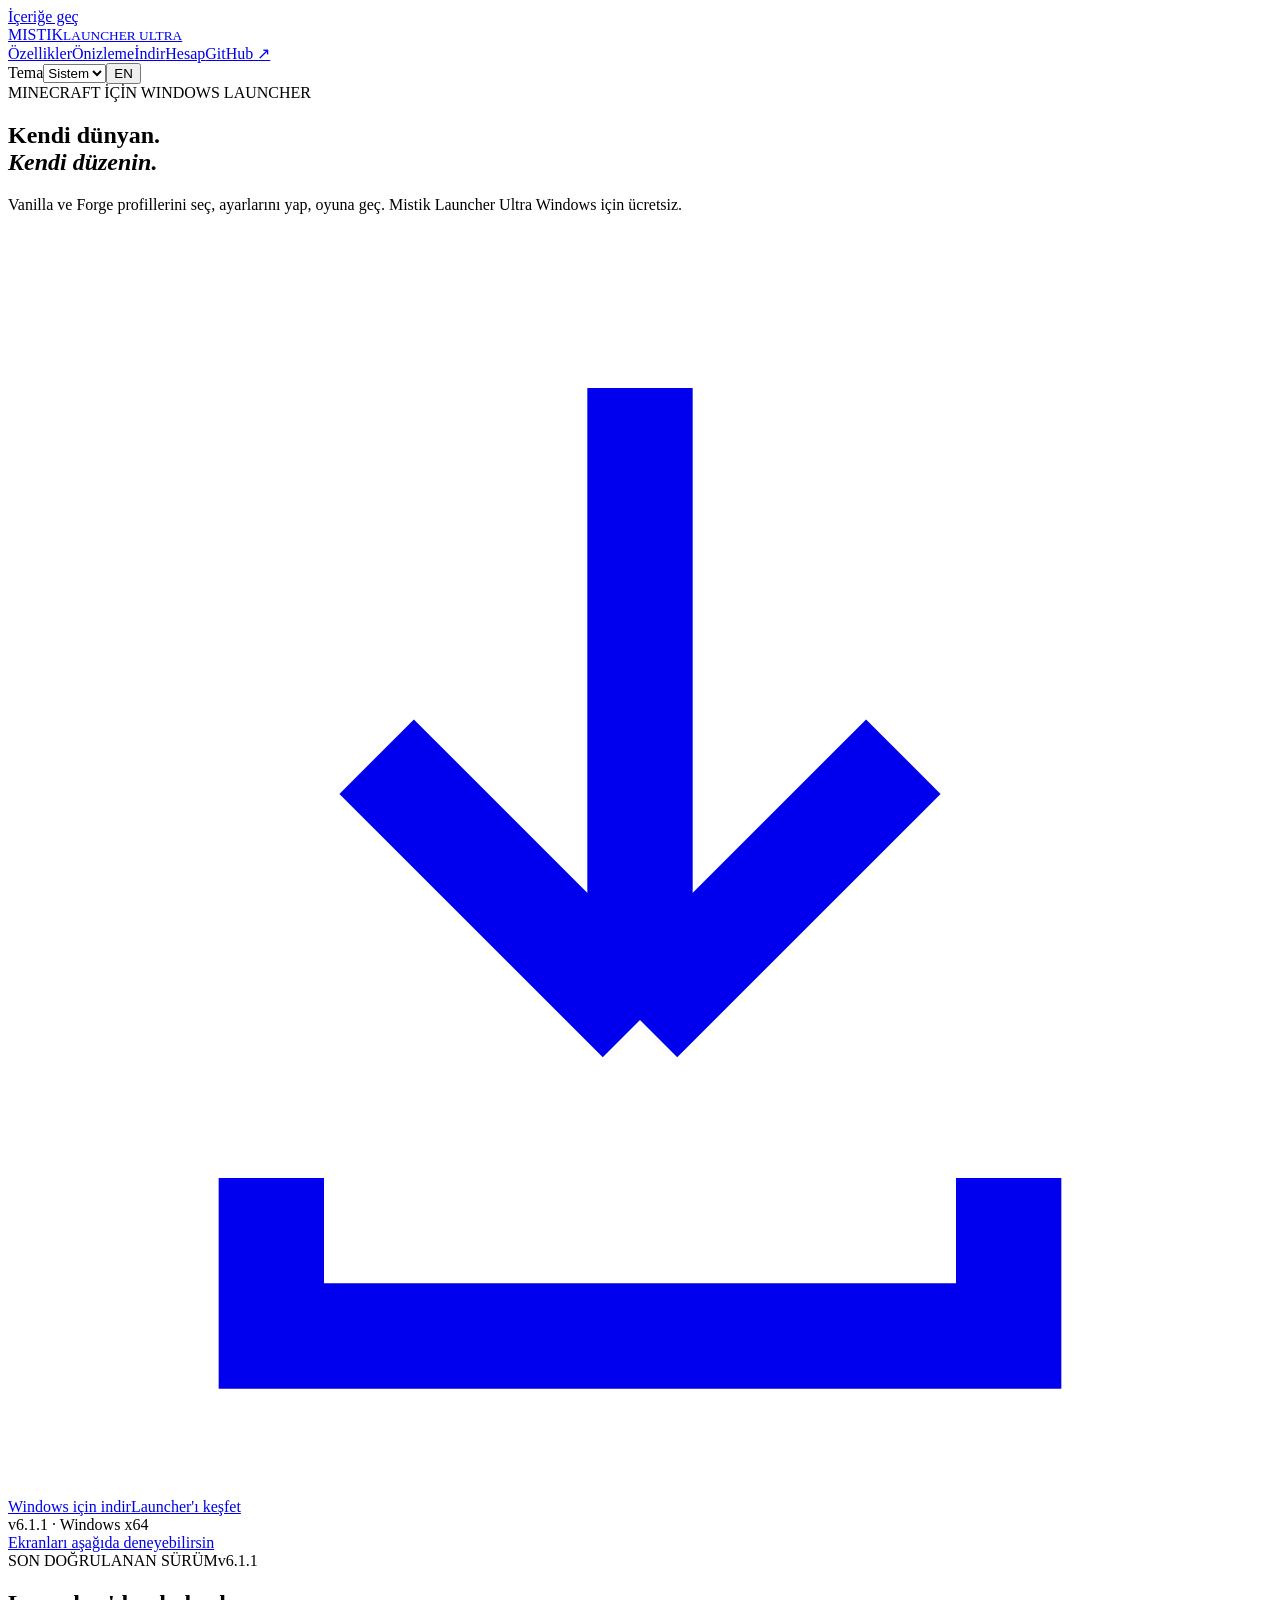
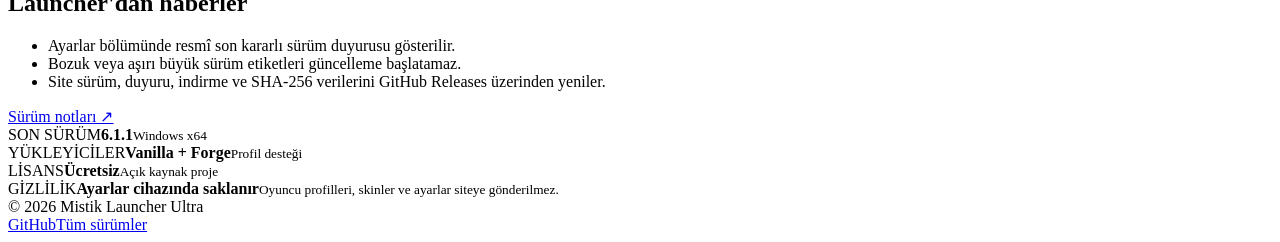
==== site/index.html @ 61eefa99 "feat: add web and launcher account access" ====
<!doctype html>
<html lang="tr">
<head>
  <meta charset="utf-8">
  <meta name="viewport" content="width=device-width, initial-scale=1">
  <meta name="theme-color" content="#0d1727">
  <link rel="icon" type="image/png" href="/mistik_icon.png">
  <meta name="description" content="Mistik Launcher Ultra ile Minecraft profillerini, modlarını ve oyun ayarlarını yönet. Windows için ücretsiz indir.">
  <title>Mistik Launcher Ultra — Minecraft'ı kendi dünyanda başlat</title>
  <link rel="stylesheet" href="/assets/site.css">
</head>
<body data-page="home" data-title-tr="Mistik Launcher Ultra — Minecraft'ı kendi dünyanda başlat" data-title-en="Mistik Launcher Ultra — Start Minecraft your way" data-description-tr="Mistik Launcher Ultra ile Minecraft profillerini, modlarını ve oyun ayarlarını yönet. Windows için ücretsiz indir." data-description-en="Manage Minecraft profiles, mods, and game settings with Mistik Launcher Ultra. Free download for Windows.">
<a class="skip-link" href="#main-content" data-i18n="a11y.skip">İçeriğe geç</a>
<header class="shell top">
    <a class="brand" href="/" aria-label="Mistik Launcher Ultra ana sayfa"><img class="brand-logo" src="/mistik_icon.png" alt=""><span class="brand-name">MISTIK<small>LAUNCHER ULTRA</small></span></a>
    <nav class="nav" aria-label="Ana gezinme"><a href="/ozellikler/" data-i18n="nav.features">Özellikler</a><a href="/onizleme/" data-i18n="nav.demo">Önizleme</a><a href="/indir/" data-i18n="nav.download">İndir</a><a class="nav-account" href="/hesap/" data-i18n="nav.account">Hesap</a><a href="https://github.com/gamer3434/MistikLauncherUltra" target="_blank" rel="noopener noreferrer">GitHub ↗</a></nav>
    <div class="header-controls"><label class="sr-only" for="theme" data-i18n="theme.label">Tema</label><select class="theme-select" id="theme" aria-label="Tema"><option value="auto" data-i18n="theme.auto">Sistem</option><option value="light" data-i18n="theme.light">Açık</option><option value="dark" data-i18n="theme.dark">Koyu</option></select><button class="language" id="language" type="button" aria-label="Switch language to English">EN</button></div>
  </header>
  <main class="shell" id="main-content" tabindex="-1">
    <section class="hero">
      <div class="hero-copy-wrap">
        <div class="kicker" data-i18n="hero.kicker">MINECRAFT İÇİN WINDOWS LAUNCHER</div>
        <h1><span data-i18n="hero.line1">Kendi dünyan.</span><br><em data-i18n="hero.line2">Kendi düzenin.</em></h1>
        <p class="hero-copy" data-i18n="hero.copy">Vanilla ve Forge profillerini seç, ayarlarını yap, oyuna geç. Mistik Launcher Ultra Windows için ücretsiz.</p>
        <div class="hero-actions"><a class="button" data-release-asset="online" href="https://github.com/gamer3434/MistikLauncherUltra/releases/download/v6.1.1/MistikSetup-Online-6.1.1.exe"><svg viewBox="0 0 24 24" fill="none" stroke="currentColor" stroke-width="2" aria-hidden="true"><path d="M12 3v12m0 0 5-5m-5 5-5-5M5 18v3h14v-3"/></svg><span data-i18n="hero.download">Windows için indir</span></a><a class="button outline" href="/onizleme/" data-i18n="hero.demo">Launcher'ı keşfet</a></div>
        <div class="hero-note"><span data-i18n="hero.release" data-release-version-label>v6.1.1 · Windows x64</span></div>
        <a class="preview-hint" href="/onizleme/"><i aria-hidden="true"></i><span data-i18n="hero.previewhint">Ekranları aşağıda deneyebilirsin</span></a>
      </div>
      <aside class="release-card" aria-labelledby="release-card-title" aria-live="polite">
        <div class="release-card-head"><span class="section-kicker" data-release-kicker>SON DOĞRULANAN SÜRÜM</span><span class="release-card-version" data-release-version>v6.1.1</span></div>
        <h2 id="release-card-title" data-release-heading>Launcher'dan haberler</h2>
        <ul class="release-card-list" data-release-announcements>
          <li>Ayarlar bölümünde resmî son kararlı sürüm duyurusu gösterilir.</li>
          <li>Bozuk veya aşırı büyük sürüm etiketleri güncelleme başlatamaz.</li>
          <li>Site sürüm, duyuru, indirme ve SHA-256 verilerini GitHub Releases üzerinden yeniler.</li>
        </ul>
        <a class="release-card-link" data-release-link href="https://github.com/gamer3434/MistikLauncherUltra/releases/tag/v6.1.1" target="_blank" rel="noopener noreferrer">Sürüm notları ↗</a>
      </aside>
    </section>
<section class="facts" aria-label="Launcher bilgileri"><div class="fact"><span class="fact-label" data-i18n="fact.version">SON SÜRÜM</span><strong data-release-version-plain>6.1.1</strong><small>Windows x64</small></div><div class="fact"><span class="fact-label" data-i18n="fact.loader">YÜKLEYİCİLER</span><strong>Vanilla + Forge</strong><small data-i18n="fact.profiles">Profil desteği</small></div><div class="fact"><span class="fact-label" data-i18n="fact.price">LİSANS</span><strong data-i18n="fact.free">Ücretsiz</strong><small data-i18n="fact.opensource">Açık kaynak proje</small></div><div class="fact"><span class="fact-label" data-i18n="fact.privacy">GİZLİLİK</span><strong data-i18n="fact.local">Ayarlar cihazında saklanır</strong><small data-i18n="release.recovery">Oyuncu profilleri, skinler ve ayarlar siteye gönderilmez.</small></div></section>
  </main>
<footer class="footer"><div class="shell footer-inner"><span>© <span id="year">2026</span> Mistik Launcher Ultra</span><div class="footer-links"><a href="https://github.com/gamer3434/MistikLauncherUltra" target="_blank" rel="noopener noreferrer">GitHub</a><a href="https://github.com/gamer3434/MistikLauncherUltra/releases/latest" target="_blank" rel="noopener noreferrer" data-i18n="footer.releases">Tüm sürümler</a></div></div></footer>
  <script src="/assets/site.js" defer></script>
  <script src="/assets/release.js" defer></script>
</body>
</html>
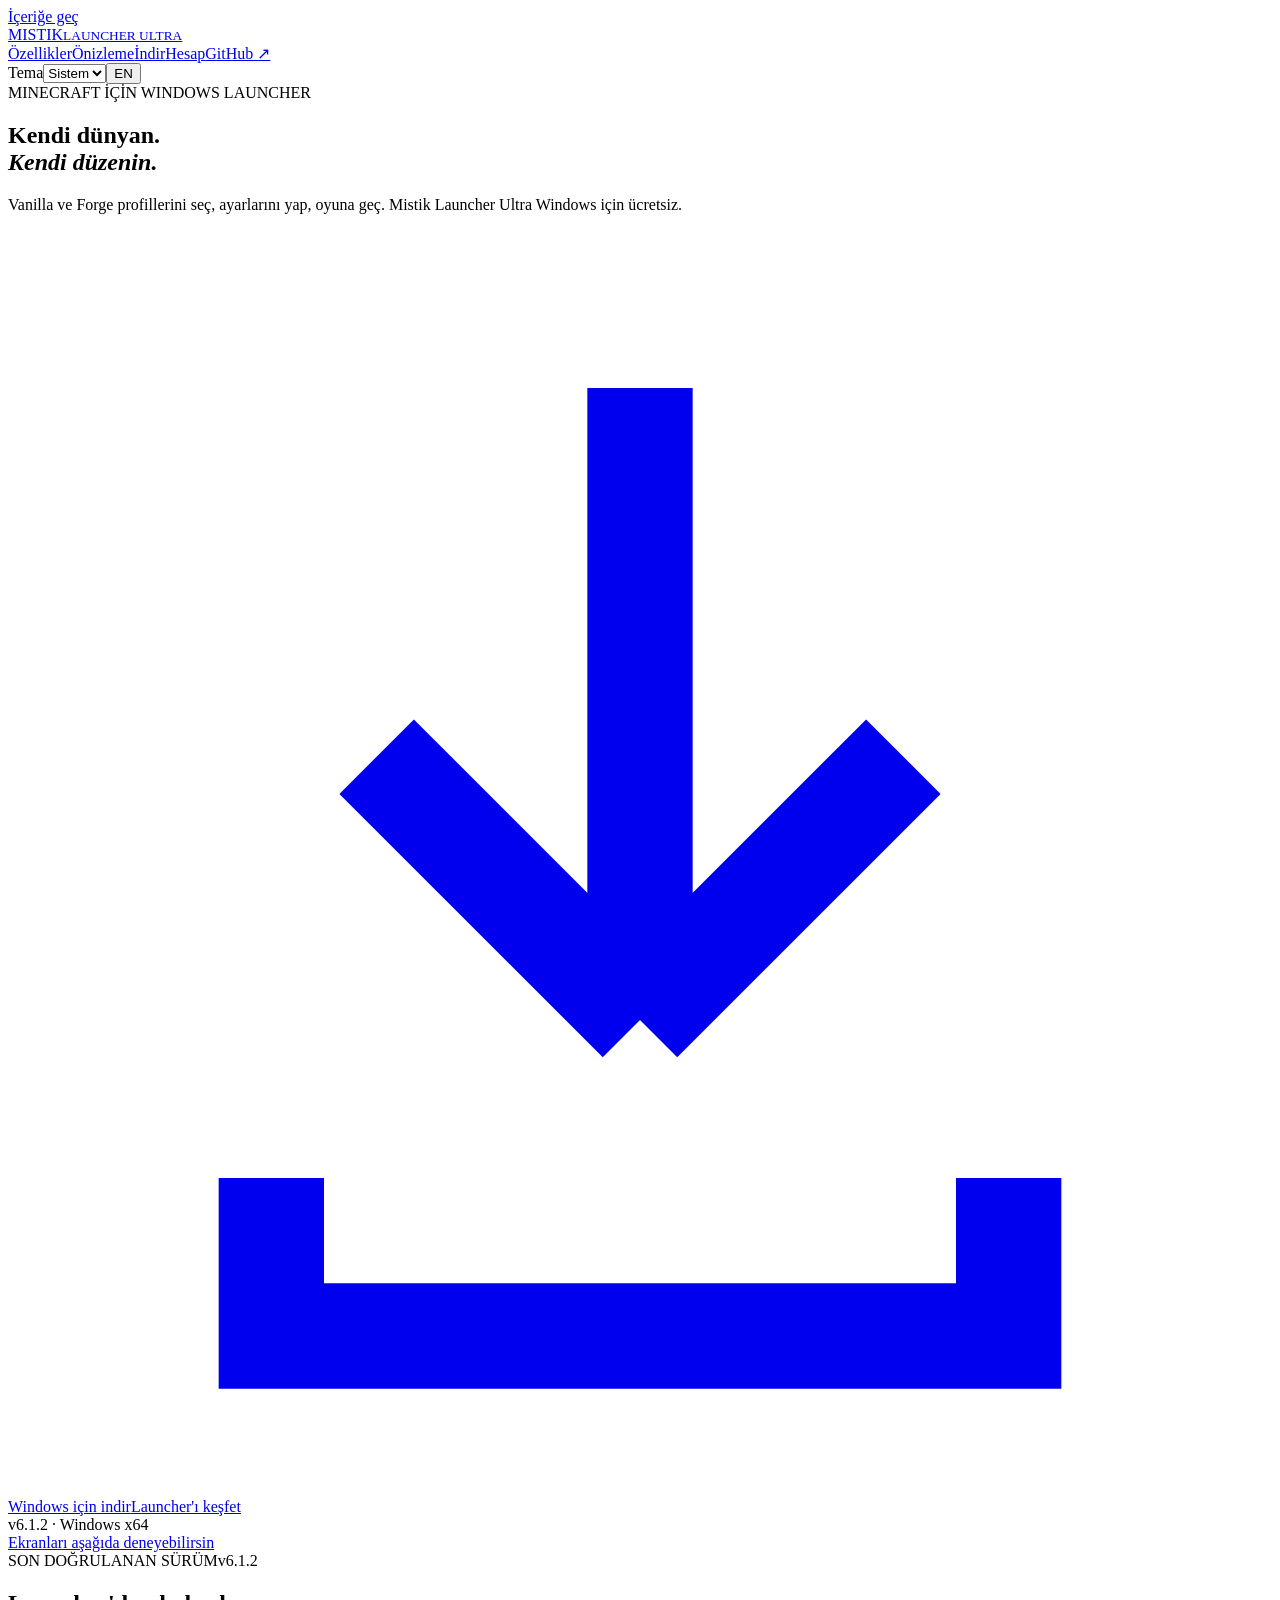
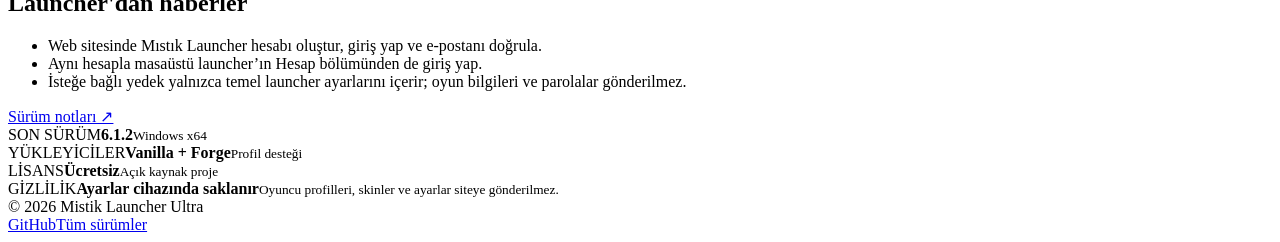
==== commit 8d80f914: "fix: sync startup safely and refresh release fallback" ====
--- a/site/index.html
+++ b/site/index.html
@@ -22,22 +22,22 @@
         <div class="kicker" data-i18n="hero.kicker">MINECRAFT İÇİN WINDOWS LAUNCHER</div>
         <h1><span data-i18n="hero.line1">Kendi dünyan.</span><br><em data-i18n="hero.line2">Kendi düzenin.</em></h1>
         <p class="hero-copy" data-i18n="hero.copy">Vanilla ve Forge profillerini seç, ayarlarını yap, oyuna geç. Mistik Launcher Ultra Windows için ücretsiz.</p>
-        <div class="hero-actions"><a class="button" data-release-asset="online" href="https://github.com/gamer3434/MistikLauncherUltra/releases/download/v6.1.1/MistikSetup-Online-6.1.1.exe"><svg viewBox="0 0 24 24" fill="none" stroke="currentColor" stroke-width="2" aria-hidden="true"><path d="M12 3v12m0 0 5-5m-5 5-5-5M5 18v3h14v-3"/></svg><span data-i18n="hero.download">Windows için indir</span></a><a class="button outline" href="/onizleme/" data-i18n="hero.demo">Launcher'ı keşfet</a></div>
-        <div class="hero-note"><span data-i18n="hero.release" data-release-version-label>v6.1.1 · Windows x64</span></div>
+        <div class="hero-actions"><a class="button" data-release-asset="online" href="https://github.com/gamer3434/MistikLauncherUltra/releases/download/v6.1.2/MistikSetup-Online-6.1.2.exe"><svg viewBox="0 0 24 24" fill="none" stroke="currentColor" stroke-width="2" aria-hidden="true"><path d="M12 3v12m0 0 5-5m-5 5-5-5M5 18v3h14v-3"/></svg><span data-i18n="hero.download">Windows için indir</span></a><a class="button outline" href="/onizleme/" data-i18n="hero.demo">Launcher'ı keşfet</a></div>
+        <div class="hero-note"><span data-i18n="hero.release" data-release-version-label>v6.1.2 · Windows x64</span></div>
         <a class="preview-hint" href="/onizleme/"><i aria-hidden="true"></i><span data-i18n="hero.previewhint">Ekranları aşağıda deneyebilirsin</span></a>
       </div>
       <aside class="release-card" aria-labelledby="release-card-title" aria-live="polite">
-        <div class="release-card-head"><span class="section-kicker" data-release-kicker>SON DOĞRULANAN SÜRÜM</span><span class="release-card-version" data-release-version>v6.1.1</span></div>
+        <div class="release-card-head"><span class="section-kicker" data-release-kicker>SON DOĞRULANAN SÜRÜM</span><span class="release-card-version" data-release-version>v6.1.2</span></div>
         <h2 id="release-card-title" data-release-heading>Launcher'dan haberler</h2>
         <ul class="release-card-list" data-release-announcements>
-          <li>Ayarlar bölümünde resmî son kararlı sürüm duyurusu gösterilir.</li>
-          <li>Bozuk veya aşırı büyük sürüm etiketleri güncelleme başlatamaz.</li>
-          <li>Site sürüm, duyuru, indirme ve SHA-256 verilerini GitHub Releases üzerinden yeniler.</li>
+          <li>Web sitesinde Mıstık Launcher hesabı oluştur, giriş yap ve e-postanı doğrula.</li>
+          <li>Aynı hesapla masaüstü launcher’ın Hesap bölümünden de giriş yap.</li>
+          <li>İsteğe bağlı yedek yalnızca temel launcher ayarlarını içerir; oyun bilgileri ve parolalar gönderilmez.</li>
         </ul>
-        <a class="release-card-link" data-release-link href="https://github.com/gamer3434/MistikLauncherUltra/releases/tag/v6.1.1" target="_blank" rel="noopener noreferrer">Sürüm notları ↗</a>
+        <a class="release-card-link" data-release-link href="https://github.com/gamer3434/MistikLauncherUltra/releases/tag/v6.1.2" target="_blank" rel="noopener noreferrer">Sürüm notları ↗</a>
       </aside>
     </section>
-<section class="facts" aria-label="Launcher bilgileri"><div class="fact"><span class="fact-label" data-i18n="fact.version">SON SÜRÜM</span><strong data-release-version-plain>6.1.1</strong><small>Windows x64</small></div><div class="fact"><span class="fact-label" data-i18n="fact.loader">YÜKLEYİCİLER</span><strong>Vanilla + Forge</strong><small data-i18n="fact.profiles">Profil desteği</small></div><div class="fact"><span class="fact-label" data-i18n="fact.price">LİSANS</span><strong data-i18n="fact.free">Ücretsiz</strong><small data-i18n="fact.opensource">Açık kaynak proje</small></div><div class="fact"><span class="fact-label" data-i18n="fact.privacy">GİZLİLİK</span><strong data-i18n="fact.local">Ayarlar cihazında saklanır</strong><small data-i18n="release.recovery">Oyuncu profilleri, skinler ve ayarlar siteye gönderilmez.</small></div></section>
+<section class="facts" aria-label="Launcher bilgileri"><div class="fact"><span class="fact-label" data-i18n="fact.version">SON SÜRÜM</span><strong data-release-version-plain>6.1.2</strong><small>Windows x64</small></div><div class="fact"><span class="fact-label" data-i18n="fact.loader">YÜKLEYİCİLER</span><strong>Vanilla + Forge</strong><small data-i18n="fact.profiles">Profil desteği</small></div><div class="fact"><span class="fact-label" data-i18n="fact.price">LİSANS</span><strong data-i18n="fact.free">Ücretsiz</strong><small data-i18n="fact.opensource">Açık kaynak proje</small></div><div class="fact"><span class="fact-label" data-i18n="fact.privacy">GİZLİLİK</span><strong data-i18n="fact.local">Ayarlar cihazında saklanır</strong><small data-i18n="release.recovery">Oyuncu profilleri, skinler ve ayarlar siteye gönderilmez.</small></div></section>
   </main>
 <footer class="footer"><div class="shell footer-inner"><span>© <span id="year">2026</span> Mistik Launcher Ultra</span><div class="footer-links"><a href="https://github.com/gamer3434/MistikLauncherUltra" target="_blank" rel="noopener noreferrer">GitHub</a><a href="https://github.com/gamer3434/MistikLauncherUltra/releases/latest" target="_blank" rel="noopener noreferrer" data-i18n="footer.releases">Tüm sürümler</a></div></div></footer>
   <script src="/assets/site.js" defer></script>
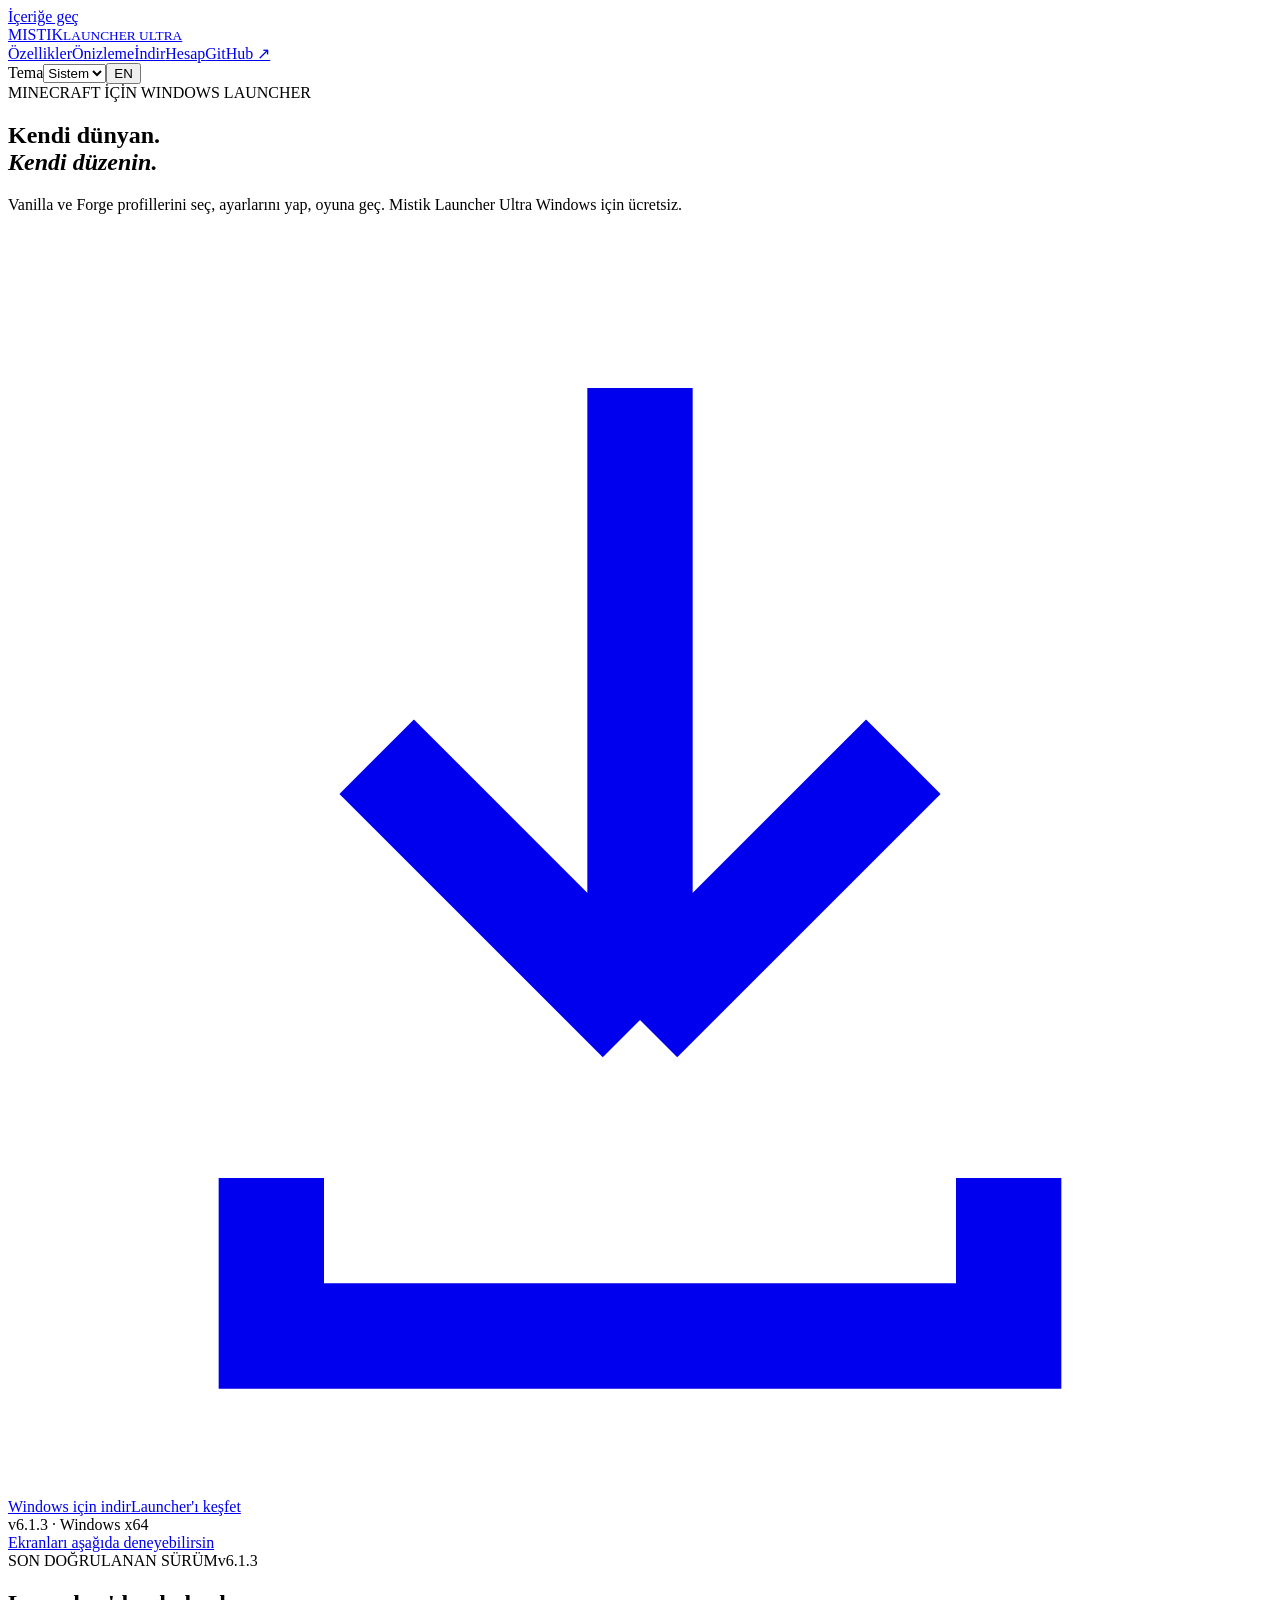
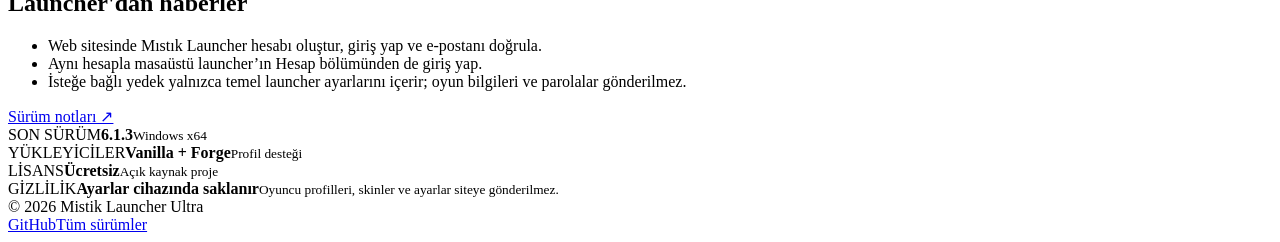
==== commit 9530269e: "docs: point website to verified-email release" ====
--- a/site/index.html
+++ b/site/index.html
@@ -22,22 +22,22 @@
         <div class="kicker" data-i18n="hero.kicker">MINECRAFT İÇİN WINDOWS LAUNCHER</div>
         <h1><span data-i18n="hero.line1">Kendi dünyan.</span><br><em data-i18n="hero.line2">Kendi düzenin.</em></h1>
         <p class="hero-copy" data-i18n="hero.copy">Vanilla ve Forge profillerini seç, ayarlarını yap, oyuna geç. Mistik Launcher Ultra Windows için ücretsiz.</p>
-        <div class="hero-actions"><a class="button" data-release-asset="online" href="https://github.com/gamer3434/MistikLauncherUltra/releases/download/v6.1.2/MistikSetup-Online-6.1.2.exe"><svg viewBox="0 0 24 24" fill="none" stroke="currentColor" stroke-width="2" aria-hidden="true"><path d="M12 3v12m0 0 5-5m-5 5-5-5M5 18v3h14v-3"/></svg><span data-i18n="hero.download">Windows için indir</span></a><a class="button outline" href="/onizleme/" data-i18n="hero.demo">Launcher'ı keşfet</a></div>
-        <div class="hero-note"><span data-i18n="hero.release" data-release-version-label>v6.1.2 · Windows x64</span></div>
+        <div class="hero-actions"><a class="button" data-release-asset="online" href="https://github.com/gamer3434/MistikLauncherUltra/releases/download/v6.1.3/MistikSetup-Online-6.1.3.exe"><svg viewBox="0 0 24 24" fill="none" stroke="currentColor" stroke-width="2" aria-hidden="true"><path d="M12 3v12m0 0 5-5m-5 5-5-5M5 18v3h14v-3"/></svg><span data-i18n="hero.download">Windows için indir</span></a><a class="button outline" href="/onizleme/" data-i18n="hero.demo">Launcher'ı keşfet</a></div>
+        <div class="hero-note"><span data-i18n="hero.release" data-release-version-label>v6.1.3 · Windows x64</span></div>
         <a class="preview-hint" href="/onizleme/"><i aria-hidden="true"></i><span data-i18n="hero.previewhint">Ekranları aşağıda deneyebilirsin</span></a>
       </div>
       <aside class="release-card" aria-labelledby="release-card-title" aria-live="polite">
-        <div class="release-card-head"><span class="section-kicker" data-release-kicker>SON DOĞRULANAN SÜRÜM</span><span class="release-card-version" data-release-version>v6.1.2</span></div>
+        <div class="release-card-head"><span class="section-kicker" data-release-kicker>SON DOĞRULANAN SÜRÜM</span><span class="release-card-version" data-release-version>v6.1.3</span></div>
         <h2 id="release-card-title" data-release-heading>Launcher'dan haberler</h2>
         <ul class="release-card-list" data-release-announcements>
           <li>Web sitesinde Mıstık Launcher hesabı oluştur, giriş yap ve e-postanı doğrula.</li>
           <li>Aynı hesapla masaüstü launcher’ın Hesap bölümünden de giriş yap.</li>
           <li>İsteğe bağlı yedek yalnızca temel launcher ayarlarını içerir; oyun bilgileri ve parolalar gönderilmez.</li>
         </ul>
-        <a class="release-card-link" data-release-link href="https://github.com/gamer3434/MistikLauncherUltra/releases/tag/v6.1.2" target="_blank" rel="noopener noreferrer">Sürüm notları ↗</a>
+        <a class="release-card-link" data-release-link href="https://github.com/gamer3434/MistikLauncherUltra/releases/tag/v6.1.3" target="_blank" rel="noopener noreferrer">Sürüm notları ↗</a>
       </aside>
     </section>
-<section class="facts" aria-label="Launcher bilgileri"><div class="fact"><span class="fact-label" data-i18n="fact.version">SON SÜRÜM</span><strong data-release-version-plain>6.1.2</strong><small>Windows x64</small></div><div class="fact"><span class="fact-label" data-i18n="fact.loader">YÜKLEYİCİLER</span><strong>Vanilla + Forge</strong><small data-i18n="fact.profiles">Profil desteği</small></div><div class="fact"><span class="fact-label" data-i18n="fact.price">LİSANS</span><strong data-i18n="fact.free">Ücretsiz</strong><small data-i18n="fact.opensource">Açık kaynak proje</small></div><div class="fact"><span class="fact-label" data-i18n="fact.privacy">GİZLİLİK</span><strong data-i18n="fact.local">Ayarlar cihazında saklanır</strong><small data-i18n="release.recovery">Oyuncu profilleri, skinler ve ayarlar siteye gönderilmez.</small></div></section>
+<section class="facts" aria-label="Launcher bilgileri"><div class="fact"><span class="fact-label" data-i18n="fact.version">SON SÜRÜM</span><strong data-release-version-plain>6.1.3</strong><small>Windows x64</small></div><div class="fact"><span class="fact-label" data-i18n="fact.loader">YÜKLEYİCİLER</span><strong>Vanilla + Forge</strong><small data-i18n="fact.profiles">Profil desteği</small></div><div class="fact"><span class="fact-label" data-i18n="fact.price">LİSANS</span><strong data-i18n="fact.free">Ücretsiz</strong><small data-i18n="fact.opensource">Açık kaynak proje</small></div><div class="fact"><span class="fact-label" data-i18n="fact.privacy">GİZLİLİK</span><strong data-i18n="fact.local">Ayarlar cihazında saklanır</strong><small data-i18n="release.recovery">Oyuncu profilleri, skinler ve ayarlar siteye gönderilmez.</small></div></section>
   </main>
 <footer class="footer"><div class="shell footer-inner"><span>© <span id="year">2026</span> Mistik Launcher Ultra</span><div class="footer-links"><a href="https://github.com/gamer3434/MistikLauncherUltra" target="_blank" rel="noopener noreferrer">GitHub</a><a href="https://github.com/gamer3434/MistikLauncherUltra/releases/latest" target="_blank" rel="noopener noreferrer" data-i18n="footer.releases">Tüm sürümler</a></div></div></footer>
   <script src="/assets/site.js" defer></script>
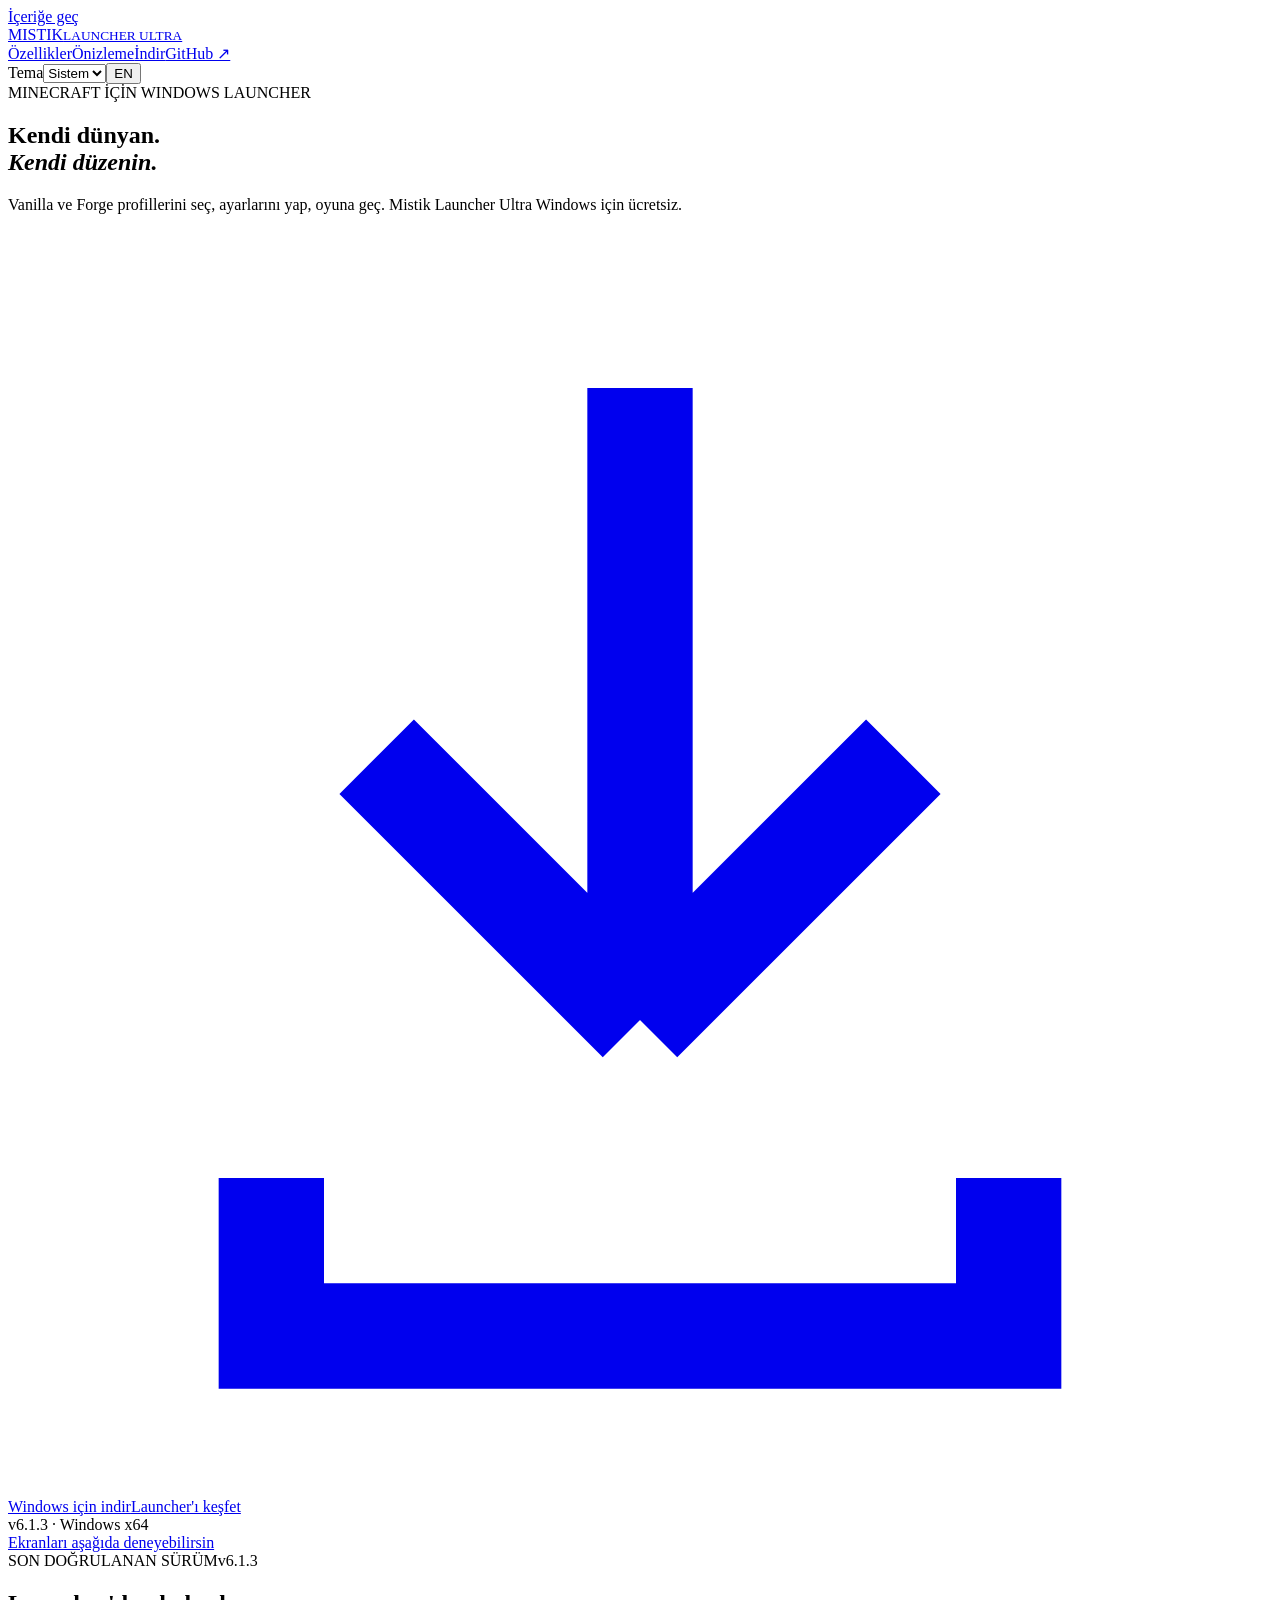
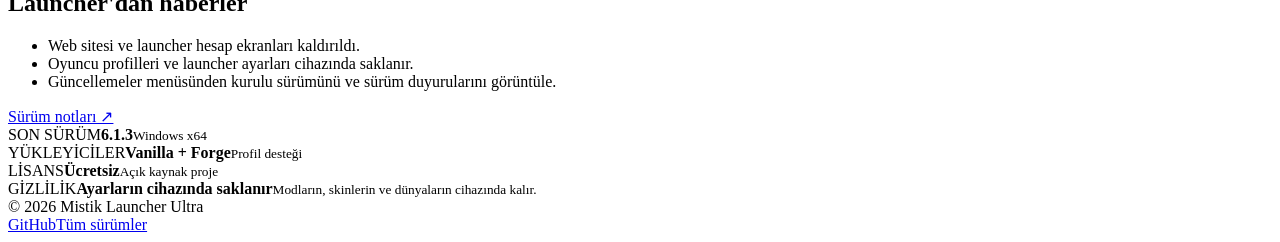
==== commit 07205777: "remove: retire launcher accounts and cloud backup" ====
--- a/site/index.html
+++ b/site/index.html
@@ -13,7 +13,7 @@
 <a class="skip-link" href="#main-content" data-i18n="a11y.skip">İçeriğe geç</a>
 <header class="shell top">
     <a class="brand" href="/" aria-label="Mistik Launcher Ultra ana sayfa"><img class="brand-logo" src="/mistik_icon.png" alt=""><span class="brand-name">MISTIK<small>LAUNCHER ULTRA</small></span></a>
-    <nav class="nav" aria-label="Ana gezinme"><a href="/ozellikler/" data-i18n="nav.features">Özellikler</a><a href="/onizleme/" data-i18n="nav.demo">Önizleme</a><a href="/indir/" data-i18n="nav.download">İndir</a><a class="nav-account" href="/hesap/" data-i18n="nav.account">Hesap</a><a href="https://github.com/gamer3434/MistikLauncherUltra" target="_blank" rel="noopener noreferrer">GitHub ↗</a></nav>
+    <nav class="nav" aria-label="Ana gezinme"><a href="/ozellikler/" data-i18n="nav.features">Özellikler</a><a href="/onizleme/" data-i18n="nav.demo">Önizleme</a><a href="/indir/" data-i18n="nav.download">İndir</a><a href="https://github.com/gamer3434/MistikLauncherUltra" target="_blank" rel="noopener noreferrer">GitHub ↗</a></nav>
     <div class="header-controls"><label class="sr-only" for="theme" data-i18n="theme.label">Tema</label><select class="theme-select" id="theme" aria-label="Tema"><option value="auto" data-i18n="theme.auto">Sistem</option><option value="light" data-i18n="theme.light">Açık</option><option value="dark" data-i18n="theme.dark">Koyu</option></select><button class="language" id="language" type="button" aria-label="Switch language to English">EN</button></div>
   </header>
   <main class="shell" id="main-content" tabindex="-1">
@@ -30,17 +30,17 @@
         <div class="release-card-head"><span class="section-kicker" data-release-kicker>SON DOĞRULANAN SÜRÜM</span><span class="release-card-version" data-release-version>v6.1.3</span></div>
         <h2 id="release-card-title" data-release-heading>Launcher'dan haberler</h2>
         <ul class="release-card-list" data-release-announcements>
-          <li>Web sitesinde Mıstık Launcher hesabı oluştur, giriş yap ve e-postanı doğrula.</li>
-          <li>Aynı hesapla masaüstü launcher’ın Hesap bölümünden de giriş yap.</li>
-          <li>İsteğe bağlı yedek yalnızca temel launcher ayarlarını içerir; oyun bilgileri ve parolalar gönderilmez.</li>
+          <li>Web sitesi ve launcher hesap ekranları kaldırıldı.</li>
+          <li>Oyuncu profilleri ve launcher ayarları cihazında saklanır.</li>
+          <li>Güncellemeler menüsünden kurulu sürümünü ve sürüm duyurularını görüntüle.</li>
         </ul>
         <a class="release-card-link" data-release-link href="https://github.com/gamer3434/MistikLauncherUltra/releases/tag/v6.1.3" target="_blank" rel="noopener noreferrer">Sürüm notları ↗</a>
       </aside>
     </section>
-<section class="facts" aria-label="Launcher bilgileri"><div class="fact"><span class="fact-label" data-i18n="fact.version">SON SÜRÜM</span><strong data-release-version-plain>6.1.3</strong><small>Windows x64</small></div><div class="fact"><span class="fact-label" data-i18n="fact.loader">YÜKLEYİCİLER</span><strong>Vanilla + Forge</strong><small data-i18n="fact.profiles">Profil desteği</small></div><div class="fact"><span class="fact-label" data-i18n="fact.price">LİSANS</span><strong data-i18n="fact.free">Ücretsiz</strong><small data-i18n="fact.opensource">Açık kaynak proje</small></div><div class="fact"><span class="fact-label" data-i18n="fact.privacy">GİZLİLİK</span><strong data-i18n="fact.local">Ayarlar cihazında saklanır</strong><small data-i18n="release.recovery">Oyuncu profilleri, skinler ve ayarlar siteye gönderilmez.</small></div></section>
+<section class="facts" aria-label="Launcher bilgileri"><div class="fact"><span class="fact-label" data-i18n="fact.version">SON SÜRÜM</span><strong data-release-version-plain>6.1.3</strong><small>Windows x64</small></div><div class="fact"><span class="fact-label" data-i18n="fact.loader">YÜKLEYİCİLER</span><strong>Vanilla + Forge</strong><small data-i18n="fact.profiles">Profil desteği</small></div><div class="fact"><span class="fact-label" data-i18n="fact.price">LİSANS</span><strong data-i18n="fact.free">Ücretsiz</strong><small data-i18n="fact.opensource">Açık kaynak proje</small></div><div class="fact"><span class="fact-label" data-i18n="fact.privacy">GİZLİLİK</span><strong data-i18n="fact.local">Ayarların cihazında saklanır</strong><small data-i18n="release.recovery">Modların, skinlerin ve dünyaların cihazında kalır.</small></div></section>
   </main>
-<footer class="footer"><div class="shell footer-inner"><span>© <span id="year">2026</span> Mistik Launcher Ultra</span><div class="footer-links"><a href="https://github.com/gamer3434/MistikLauncherUltra" target="_blank" rel="noopener noreferrer">GitHub</a><a href="https://github.com/gamer3434/MistikLauncherUltra/releases/latest" target="_blank" rel="noopener noreferrer" data-i18n="footer.releases">Tüm sürümler</a></div></div></footer>
-  <script src="/assets/site.js" defer></script>
-  <script src="/assets/release.js" defer></script>
+<footer class="footer"><div class="shell footer-inner"><span>© <span id="year">2026</span> Mistik Launcher Ultra</span><div class="footer-links"><a href="https://github.com/gamer3434/MistikLauncherUltra" target="_blank" rel="noopener noreferrer">GitHub</a><a href="https://github.com/gamer3434/MistikLauncherUltra/releases" target="_blank" rel="noopener noreferrer" data-i18n="footer.releases">Tüm sürümler</a></div></div></footer>
+  <script src="/assets/site.js?v=20260929-no-account" defer></script>
+  <script src="/assets/release.js?v=20260929-no-account" defer></script>
 </body>
 </html>
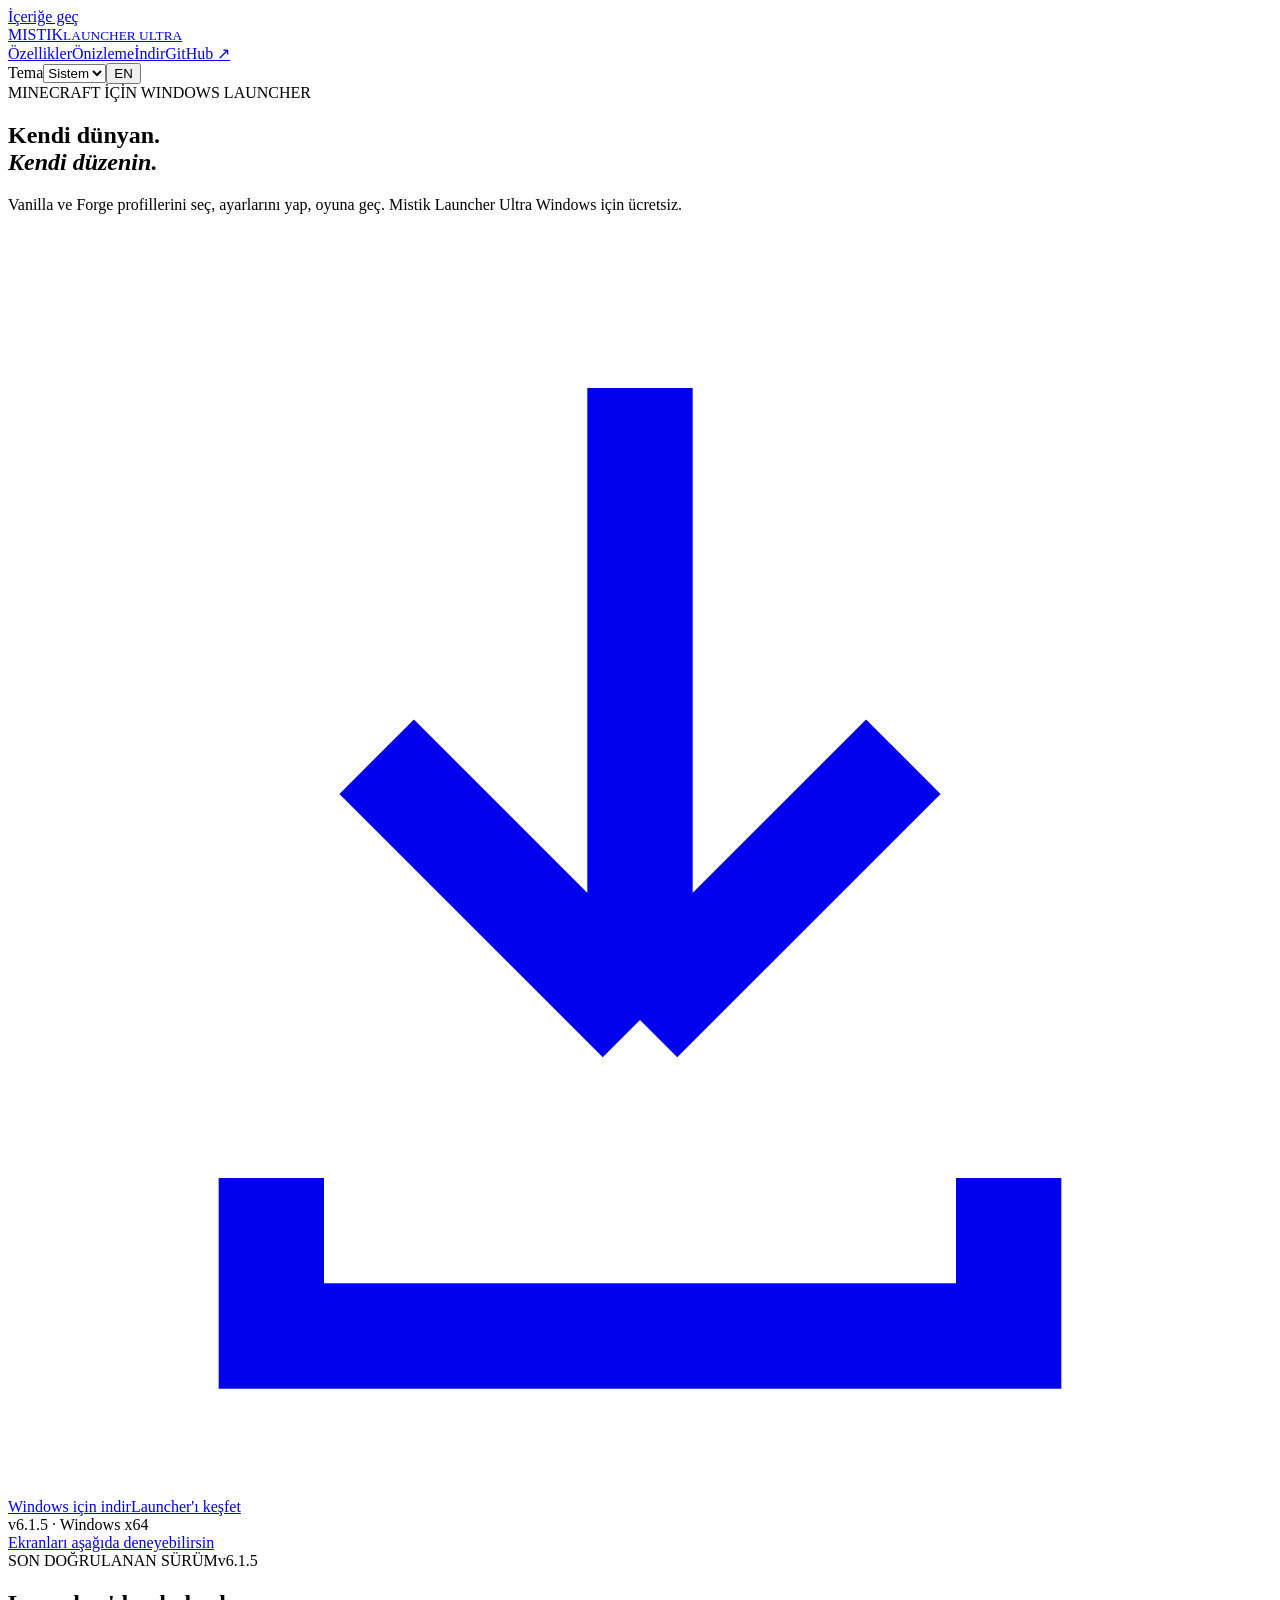
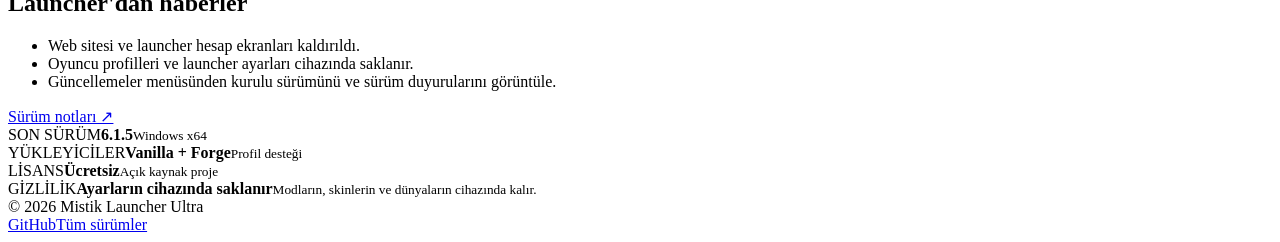
==== commit 1edefe5f: "docs: align website downloads with account-free 6.1.5" ====
--- a/site/index.html
+++ b/site/index.html
@@ -22,22 +22,22 @@
         <div class="kicker" data-i18n="hero.kicker">MINECRAFT İÇİN WINDOWS LAUNCHER</div>
         <h1><span data-i18n="hero.line1">Kendi dünyan.</span><br><em data-i18n="hero.line2">Kendi düzenin.</em></h1>
         <p class="hero-copy" data-i18n="hero.copy">Vanilla ve Forge profillerini seç, ayarlarını yap, oyuna geç. Mistik Launcher Ultra Windows için ücretsiz.</p>
-        <div class="hero-actions"><a class="button" data-release-asset="online" href="https://github.com/gamer3434/MistikLauncherUltra/releases/download/v6.1.3/MistikSetup-Online-6.1.3.exe"><svg viewBox="0 0 24 24" fill="none" stroke="currentColor" stroke-width="2" aria-hidden="true"><path d="M12 3v12m0 0 5-5m-5 5-5-5M5 18v3h14v-3"/></svg><span data-i18n="hero.download">Windows için indir</span></a><a class="button outline" href="/onizleme/" data-i18n="hero.demo">Launcher'ı keşfet</a></div>
-        <div class="hero-note"><span data-i18n="hero.release" data-release-version-label>v6.1.3 · Windows x64</span></div>
+        <div class="hero-actions"><a class="button" data-release-asset="online" href="https://github.com/gamer3434/MistikLauncherUltra/releases/download/v6.1.5/MistikSetup-Online-6.1.5.exe"><svg viewBox="0 0 24 24" fill="none" stroke="currentColor" stroke-width="2" aria-hidden="true"><path d="M12 3v12m0 0 5-5m-5 5-5-5M5 18v3h14v-3"/></svg><span data-i18n="hero.download">Windows için indir</span></a><a class="button outline" href="/onizleme/" data-i18n="hero.demo">Launcher'ı keşfet</a></div>
+        <div class="hero-note"><span data-i18n="hero.release" data-release-version-label>v6.1.5 · Windows x64</span></div>
         <a class="preview-hint" href="/onizleme/"><i aria-hidden="true"></i><span data-i18n="hero.previewhint">Ekranları aşağıda deneyebilirsin</span></a>
       </div>
       <aside class="release-card" aria-labelledby="release-card-title" aria-live="polite">
-        <div class="release-card-head"><span class="section-kicker" data-release-kicker>SON DOĞRULANAN SÜRÜM</span><span class="release-card-version" data-release-version>v6.1.3</span></div>
+        <div class="release-card-head"><span class="section-kicker" data-release-kicker>SON DOĞRULANAN SÜRÜM</span><span class="release-card-version" data-release-version>v6.1.5</span></div>
         <h2 id="release-card-title" data-release-heading>Launcher'dan haberler</h2>
         <ul class="release-card-list" data-release-announcements>
           <li>Web sitesi ve launcher hesap ekranları kaldırıldı.</li>
           <li>Oyuncu profilleri ve launcher ayarları cihazında saklanır.</li>
           <li>Güncellemeler menüsünden kurulu sürümünü ve sürüm duyurularını görüntüle.</li>
         </ul>
-        <a class="release-card-link" data-release-link href="https://github.com/gamer3434/MistikLauncherUltra/releases/tag/v6.1.3" target="_blank" rel="noopener noreferrer">Sürüm notları ↗</a>
+        <a class="release-card-link" data-release-link href="https://github.com/gamer3434/MistikLauncherUltra/releases/tag/v6.1.5" target="_blank" rel="noopener noreferrer">Sürüm notları ↗</a>
       </aside>
     </section>
-<section class="facts" aria-label="Launcher bilgileri"><div class="fact"><span class="fact-label" data-i18n="fact.version">SON SÜRÜM</span><strong data-release-version-plain>6.1.3</strong><small>Windows x64</small></div><div class="fact"><span class="fact-label" data-i18n="fact.loader">YÜKLEYİCİLER</span><strong>Vanilla + Forge</strong><small data-i18n="fact.profiles">Profil desteği</small></div><div class="fact"><span class="fact-label" data-i18n="fact.price">LİSANS</span><strong data-i18n="fact.free">Ücretsiz</strong><small data-i18n="fact.opensource">Açık kaynak proje</small></div><div class="fact"><span class="fact-label" data-i18n="fact.privacy">GİZLİLİK</span><strong data-i18n="fact.local">Ayarların cihazında saklanır</strong><small data-i18n="release.recovery">Modların, skinlerin ve dünyaların cihazında kalır.</small></div></section>
+<section class="facts" aria-label="Launcher bilgileri"><div class="fact"><span class="fact-label" data-i18n="fact.version">SON SÜRÜM</span><strong data-release-version-plain>6.1.5</strong><small>Windows x64</small></div><div class="fact"><span class="fact-label" data-i18n="fact.loader">YÜKLEYİCİLER</span><strong>Vanilla + Forge</strong><small data-i18n="fact.profiles">Profil desteği</small></div><div class="fact"><span class="fact-label" data-i18n="fact.price">LİSANS</span><strong data-i18n="fact.free">Ücretsiz</strong><small data-i18n="fact.opensource">Açık kaynak proje</small></div><div class="fact"><span class="fact-label" data-i18n="fact.privacy">GİZLİLİK</span><strong data-i18n="fact.local">Ayarların cihazında saklanır</strong><small data-i18n="release.recovery">Modların, skinlerin ve dünyaların cihazında kalır.</small></div></section>
   </main>
 <footer class="footer"><div class="shell footer-inner"><span>© <span id="year">2026</span> Mistik Launcher Ultra</span><div class="footer-links"><a href="https://github.com/gamer3434/MistikLauncherUltra" target="_blank" rel="noopener noreferrer">GitHub</a><a href="https://github.com/gamer3434/MistikLauncherUltra/releases" target="_blank" rel="noopener noreferrer" data-i18n="footer.releases">Tüm sürümler</a></div></div></footer>
   <script src="/assets/site.js?v=20260929-no-account" defer></script>
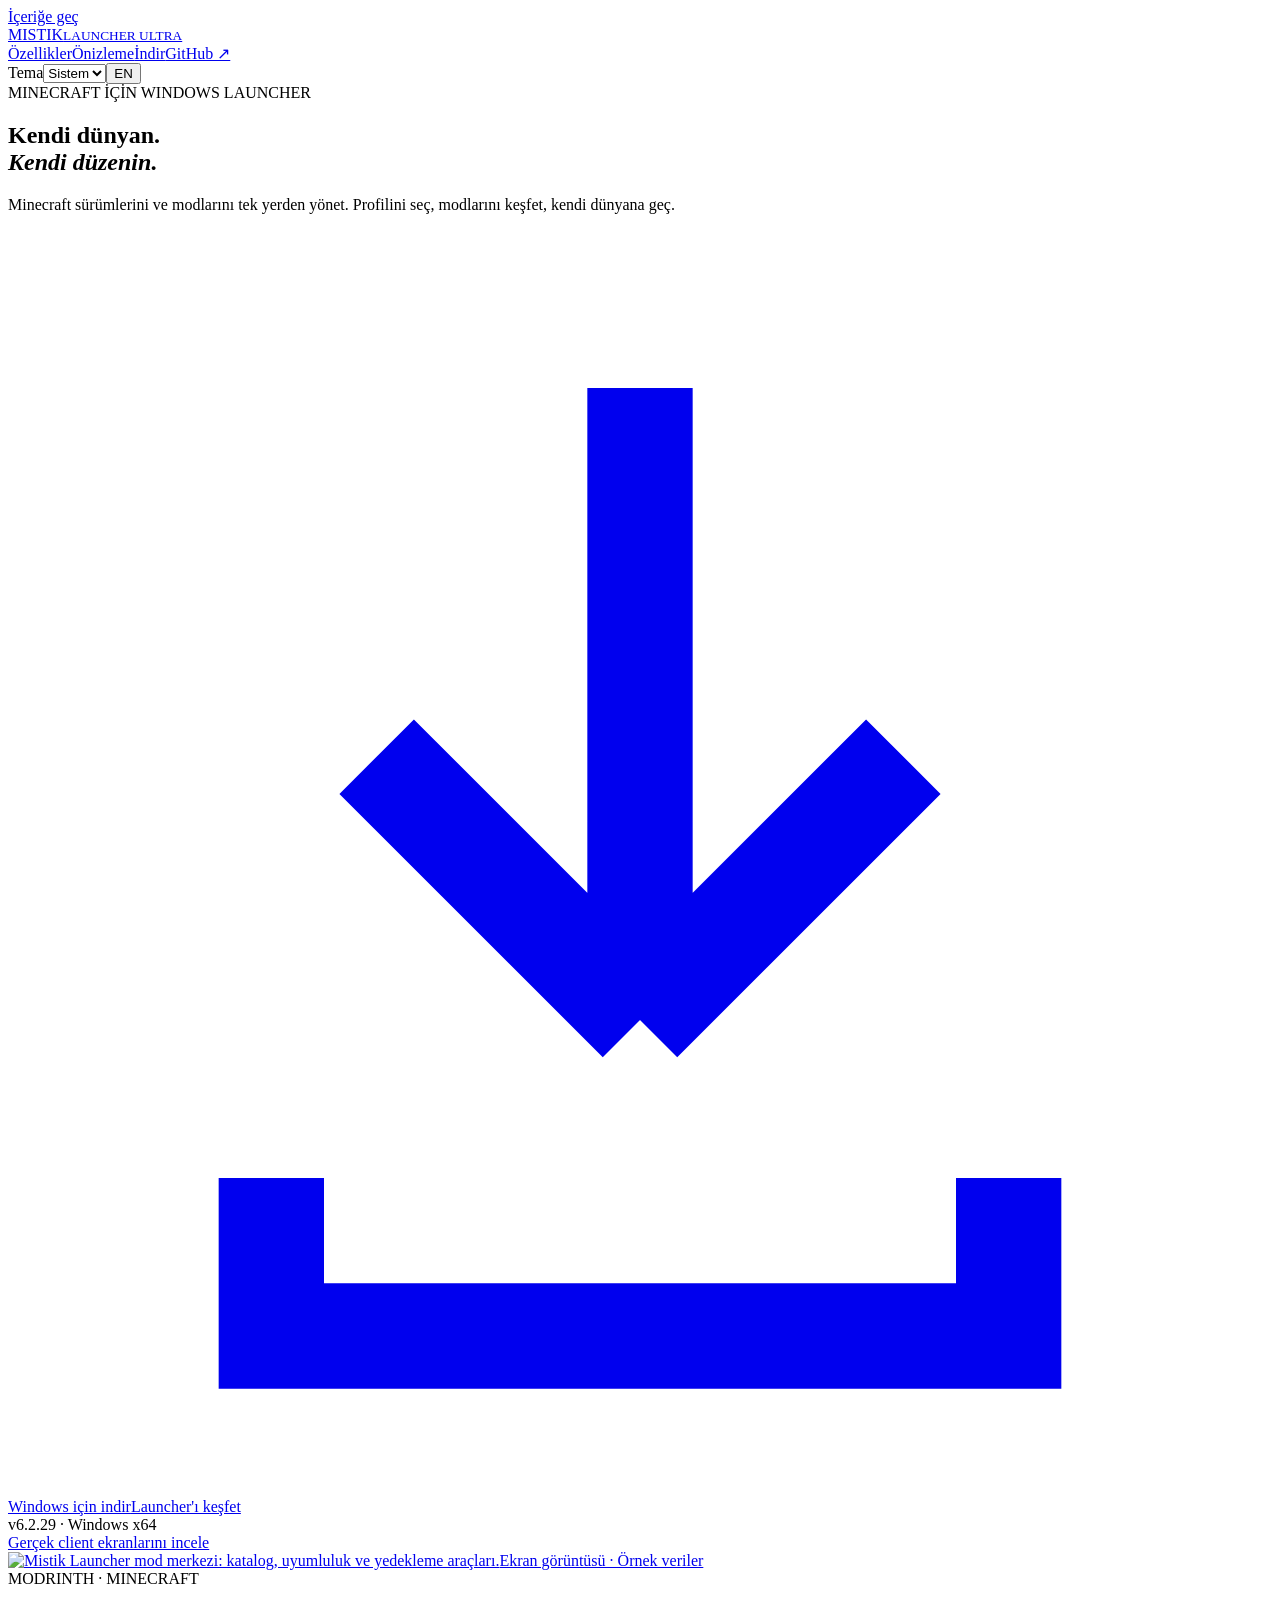
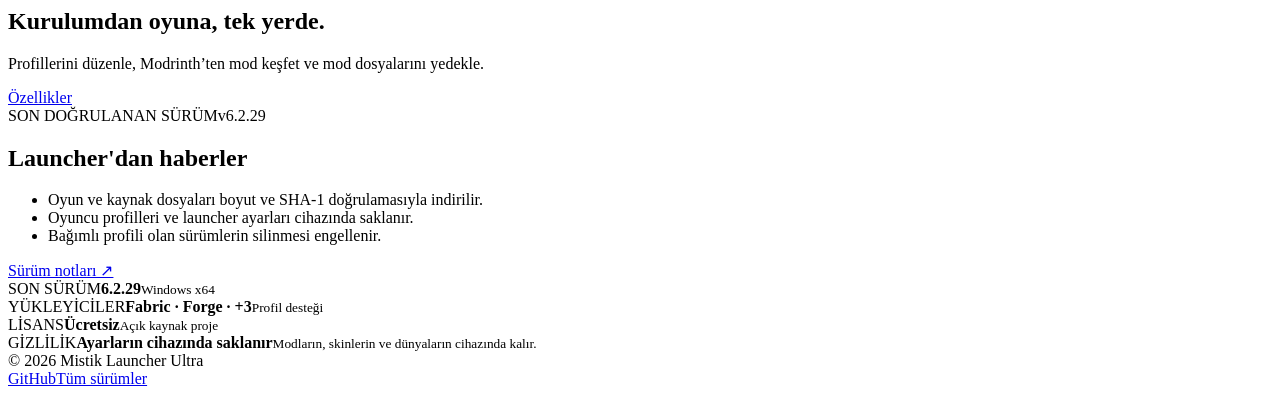
==== commit 33996370: "Improve client mod browsing and refresh website dashboard" ====
--- a/site/index.html
+++ b/site/index.html
@@ -3,7 +3,7 @@
 <head>
   <meta charset="utf-8">
   <meta name="viewport" content="width=device-width, initial-scale=1">
-  <meta name="theme-color" content="#0d1727">
+  <meta name="theme-color" content="#111315">
   <link rel="icon" type="image/png" href="/mistik_icon.png">
   <meta name="description" content="Mistik Launcher Ultra ile Minecraft profillerini, modlarını ve oyun ayarlarını yönet. Windows için ücretsiz indir.">
   <title>Mistik Launcher Ultra — Minecraft'ı kendi dünyanda başlat</title>
@@ -21,26 +21,27 @@
       <div class="hero-copy-wrap">
         <div class="kicker" data-i18n="hero.kicker">MINECRAFT İÇİN WINDOWS LAUNCHER</div>
         <h1><span data-i18n="hero.line1">Kendi dünyan.</span><br><em data-i18n="hero.line2">Kendi düzenin.</em></h1>
-        <p class="hero-copy" data-i18n="hero.copy">Vanilla ve Forge profillerini seç, ayarlarını yap, oyuna geç. Mistik Launcher Ultra Windows için ücretsiz.</p>
-        <div class="hero-actions"><a class="button" data-release-asset="online" href="https://github.com/gamer3434/MistikLauncherUltra/releases/download/v6.1.5/MistikSetup-Online-6.1.5.exe"><svg viewBox="0 0 24 24" fill="none" stroke="currentColor" stroke-width="2" aria-hidden="true"><path d="M12 3v12m0 0 5-5m-5 5-5-5M5 18v3h14v-3"/></svg><span data-i18n="hero.download">Windows için indir</span></a><a class="button outline" href="/onizleme/" data-i18n="hero.demo">Launcher'ı keşfet</a></div>
-        <div class="hero-note"><span data-i18n="hero.release" data-release-version-label>v6.1.5 · Windows x64</span></div>
-        <a class="preview-hint" href="/onizleme/"><i aria-hidden="true"></i><span data-i18n="hero.previewhint">Ekranları aşağıda deneyebilirsin</span></a>
+        <p class="hero-copy" data-i18n="hero.copy">Minecraft sürümlerini ve modlarını tek yerden yönet. Profilini seç, modlarını keşfet, kendi dünyana geç.</p>
+        <div class="hero-actions"><a class="button" data-release-asset="online" href="https://github.com/gamer3434/MistikLauncherUltra/releases/download/v6.2.29/MistikSetup-Online-6.2.29.exe"><svg viewBox="0 0 24 24" fill="none" stroke="currentColor" stroke-width="2" aria-hidden="true"><path d="M12 3v12m0 0 5-5m-5 5-5-5M5 18v3h14v-3"/></svg><span data-i18n="hero.download">Windows için indir</span></a><a class="button outline" href="/onizleme/" data-i18n="hero.demo">Launcher'ı keşfet</a></div>
+        <div class="hero-note"><span data-i18n="hero.release" data-release-version-label>v6.2.29 · Windows x64</span></div>
+        <a class="preview-hint" href="/onizleme/"><i aria-hidden="true"></i><span data-i18n="hero.previewhint">Gerçek client ekranlarını incele</span></a>
       </div>
-      <aside class="release-card" aria-labelledby="release-card-title" aria-live="polite">
-        <div class="release-card-head"><span class="section-kicker" data-release-kicker>SON DOĞRULANAN SÜRÜM</span><span class="release-card-version" data-release-version>v6.1.5</span></div>
+<a class="client-preview hero-preview" href="/onizleme/"><img src="/assets/client-mods.png" alt="Mistik Launcher mod merkezi: katalog, uyumluluk ve yedekleme araçları." data-i18n-alt="demo.mods.alt" width="1200" height="820" fetchpriority="high"><span class="preview-caption" data-i18n="demo.caption">Ekran görüntüsü · Örnek veriler</span></a>
+    </section>
+<section class="home-overview"><div><div class="section-kicker">MODRINTH · MINECRAFT</div><h2 data-i18n="home.tools.title">Kurulumdan oyuna, tek yerde.</h2><p data-i18n="home.tools.copy">Profillerini düzenle, Modrinth’ten mod keşfet ve mod dosyalarını yedekle.</p><a class="text-link" href="/ozellikler/" data-i18n="nav.features">Özellikler</a></div>      <aside class="release-card" aria-labelledby="release-card-title" aria-live="polite">
+        <div class="release-card-head"><span class="section-kicker" data-release-kicker>SON DOĞRULANAN SÜRÜM</span><span class="release-card-version" data-release-version>v6.2.29</span></div>
         <h2 id="release-card-title" data-release-heading>Launcher'dan haberler</h2>
         <ul class="release-card-list" data-release-announcements>
-          <li>Web sitesi ve launcher hesap ekranları kaldırıldı.</li>
+          <li>Oyun ve kaynak dosyaları boyut ve SHA-1 doğrulamasıyla indirilir.</li>
           <li>Oyuncu profilleri ve launcher ayarları cihazında saklanır.</li>
-          <li>Güncellemeler menüsünden kurulu sürümünü ve sürüm duyurularını görüntüle.</li>
+          <li>Bağımlı profili olan sürümlerin silinmesi engellenir.</li>
         </ul>
-        <a class="release-card-link" data-release-link href="https://github.com/gamer3434/MistikLauncherUltra/releases/tag/v6.1.5" target="_blank" rel="noopener noreferrer">Sürüm notları ↗</a>
-      </aside>
-    </section>
-<section class="facts" aria-label="Launcher bilgileri"><div class="fact"><span class="fact-label" data-i18n="fact.version">SON SÜRÜM</span><strong data-release-version-plain>6.1.5</strong><small>Windows x64</small></div><div class="fact"><span class="fact-label" data-i18n="fact.loader">YÜKLEYİCİLER</span><strong>Vanilla + Forge</strong><small data-i18n="fact.profiles">Profil desteği</small></div><div class="fact"><span class="fact-label" data-i18n="fact.price">LİSANS</span><strong data-i18n="fact.free">Ücretsiz</strong><small data-i18n="fact.opensource">Açık kaynak proje</small></div><div class="fact"><span class="fact-label" data-i18n="fact.privacy">GİZLİLİK</span><strong data-i18n="fact.local">Ayarların cihazında saklanır</strong><small data-i18n="release.recovery">Modların, skinlerin ve dünyaların cihazında kalır.</small></div></section>
+        <a class="release-card-link" data-release-link href="https://github.com/gamer3434/MistikLauncherUltra/releases/tag/v6.2.29" target="_blank" rel="noopener noreferrer">Sürüm notları ↗</a>
+      </aside></section>
+<section class="facts" aria-label="Launcher bilgileri"><div class="fact"><span class="fact-label" data-i18n="fact.version">SON SÜRÜM</span><strong data-release-version-plain>6.2.29</strong><small>Windows x64</small></div><div class="fact"><span class="fact-label" data-i18n="fact.loader">YÜKLEYİCİLER</span><strong>Fabric · Forge · +3</strong><small data-i18n="fact.profiles">Profil desteği</small></div><div class="fact"><span class="fact-label" data-i18n="fact.price">LİSANS</span><strong data-i18n="fact.free">Ücretsiz</strong><small data-i18n="fact.opensource">Açık kaynak proje</small></div><div class="fact"><span class="fact-label" data-i18n="fact.privacy">GİZLİLİK</span><strong data-i18n="fact.local">Ayarların cihazında saklanır</strong><small data-i18n="release.recovery">Modların, skinlerin ve dünyaların cihazında kalır.</small></div></section>
   </main>
 <footer class="footer"><div class="shell footer-inner"><span>© <span id="year">2026</span> Mistik Launcher Ultra</span><div class="footer-links"><a href="https://github.com/gamer3434/MistikLauncherUltra" target="_blank" rel="noopener noreferrer">GitHub</a><a href="https://github.com/gamer3434/MistikLauncherUltra/releases" target="_blank" rel="noopener noreferrer" data-i18n="footer.releases">Tüm sürümler</a></div></div></footer>
-  <script src="/assets/site.js?v=20260929-no-account" defer></script>
-  <script src="/assets/release.js?v=20260929-no-account" defer></script>
+  <script src="/assets/site.js?v=20261014-client-preview" defer></script>
+  <script src="/assets/release.js?v=20261014-client-preview" defer></script>
 </body>
 </html>
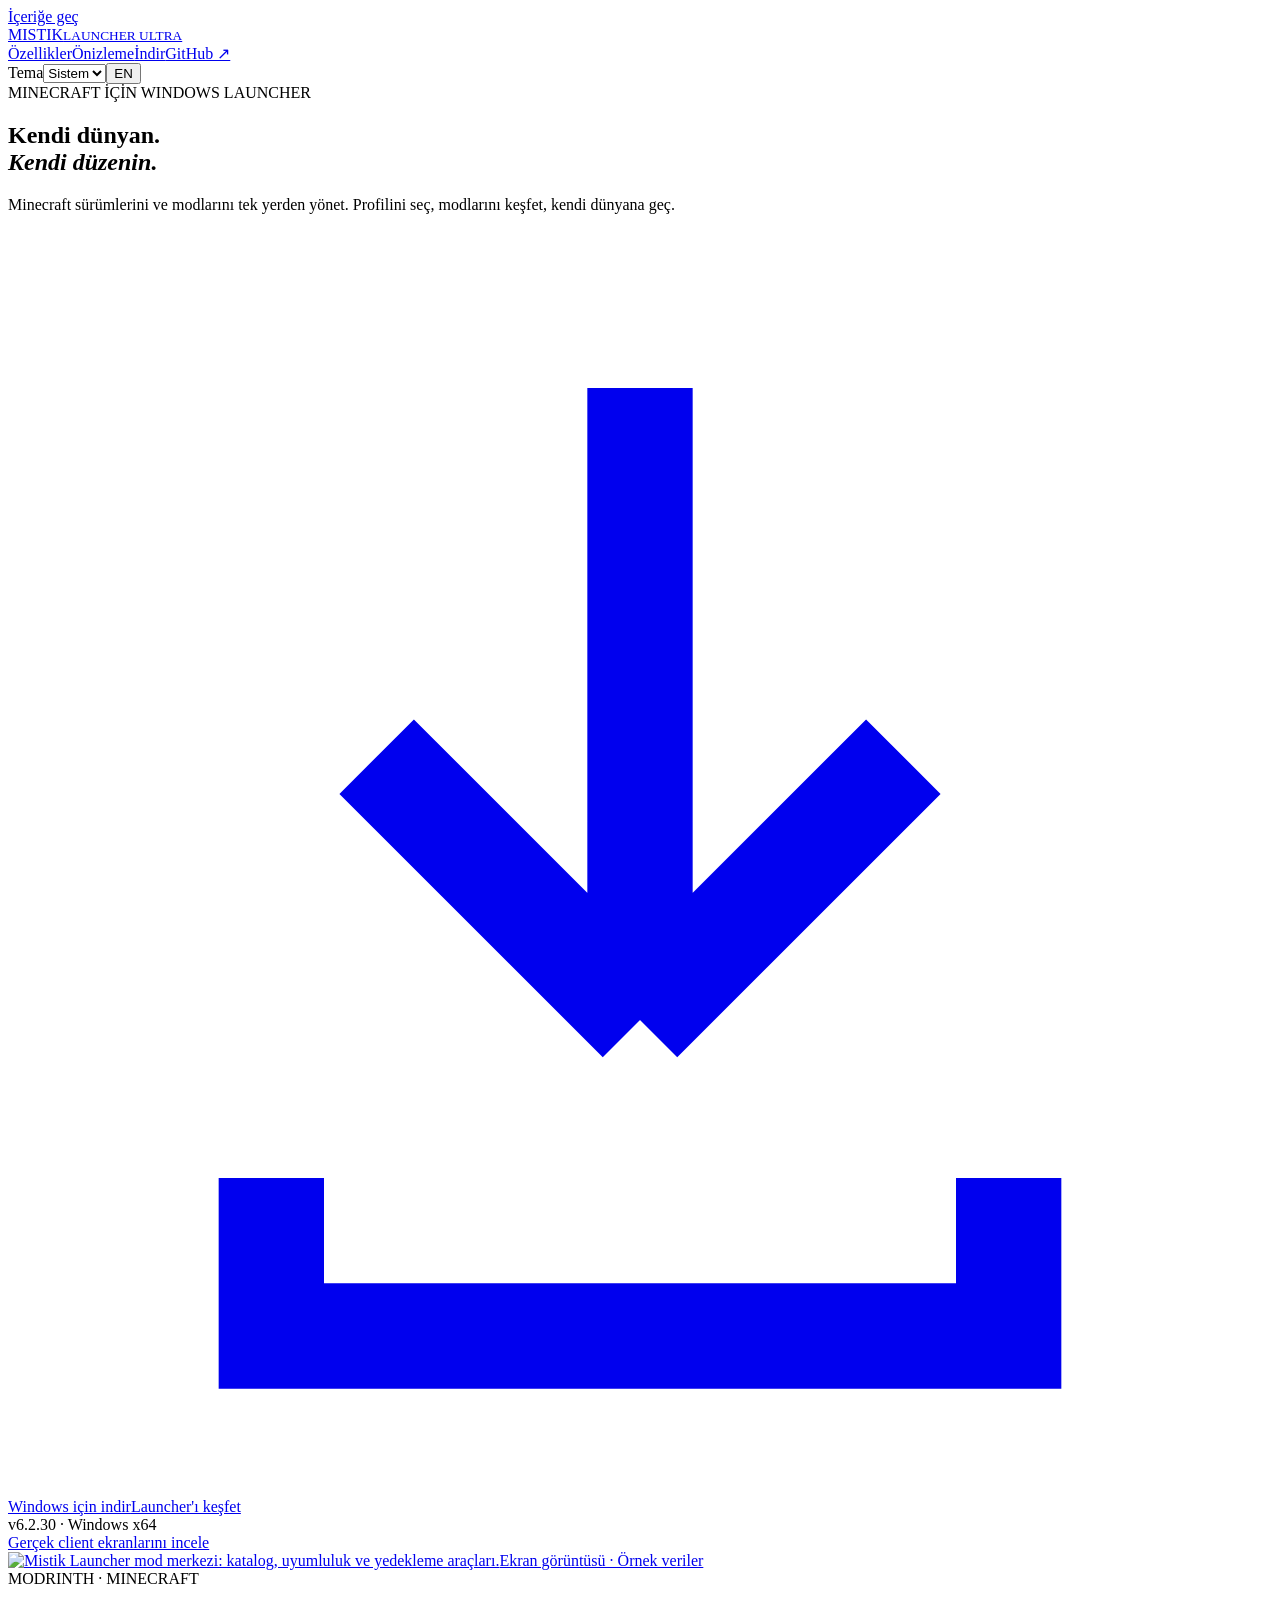
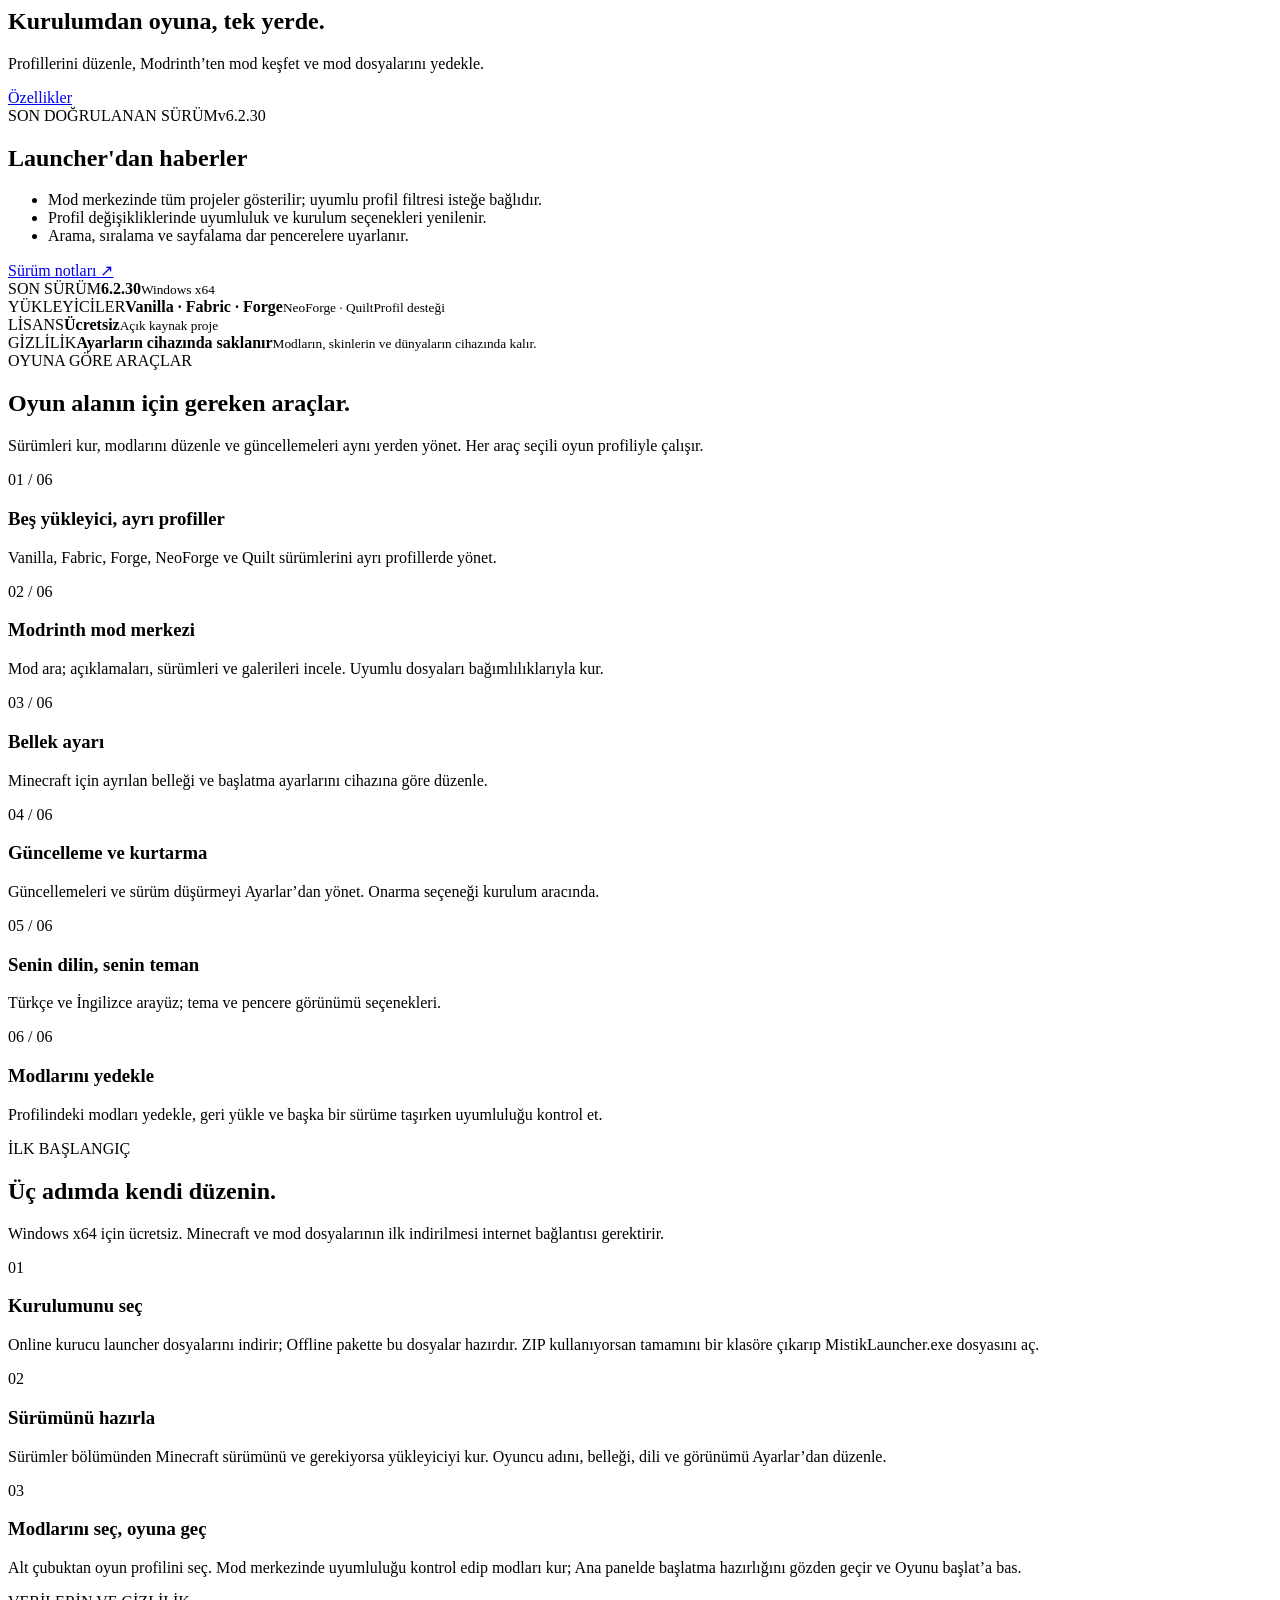
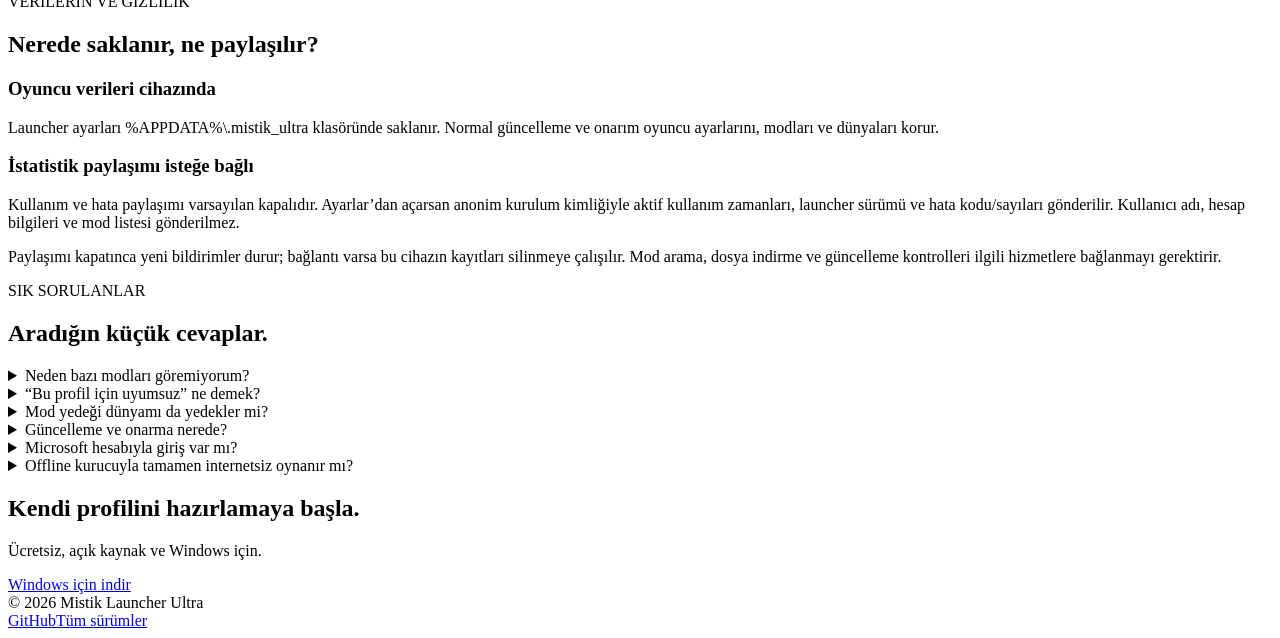
==== commit 4f7865be: "Expand web guides and correct admin metric calculations" ====
--- a/site/index.html
+++ b/site/index.html
@@ -22,26 +22,27 @@
         <div class="kicker" data-i18n="hero.kicker">MINECRAFT İÇİN WINDOWS LAUNCHER</div>
         <h1><span data-i18n="hero.line1">Kendi dünyan.</span><br><em data-i18n="hero.line2">Kendi düzenin.</em></h1>
         <p class="hero-copy" data-i18n="hero.copy">Minecraft sürümlerini ve modlarını tek yerden yönet. Profilini seç, modlarını keşfet, kendi dünyana geç.</p>
-        <div class="hero-actions"><a class="button" data-release-asset="online" href="https://github.com/gamer3434/MistikLauncherUltra/releases/download/v6.2.29/MistikSetup-Online-6.2.29.exe"><svg viewBox="0 0 24 24" fill="none" stroke="currentColor" stroke-width="2" aria-hidden="true"><path d="M12 3v12m0 0 5-5m-5 5-5-5M5 18v3h14v-3"/></svg><span data-i18n="hero.download">Windows için indir</span></a><a class="button outline" href="/onizleme/" data-i18n="hero.demo">Launcher'ı keşfet</a></div>
-        <div class="hero-note"><span data-i18n="hero.release" data-release-version-label>v6.2.29 · Windows x64</span></div>
+        <div class="hero-actions"><a class="button" data-release-asset="online" href="https://github.com/gamer3434/MistikLauncherUltra/releases/download/v6.2.30/MistikSetup-Online-6.2.30.exe"><svg viewBox="0 0 24 24" fill="none" stroke="currentColor" stroke-width="2" aria-hidden="true"><path d="M12 3v12m0 0 5-5m-5 5-5-5M5 18v3h14v-3"/></svg><span data-i18n="hero.download">Windows için indir</span></a><a class="button outline" href="/onizleme/" data-i18n="hero.demo">Launcher'ı keşfet</a></div>
+        <div class="hero-note"><span data-i18n="hero.release" data-release-version-label>v6.2.30 · Windows x64</span></div>
         <a class="preview-hint" href="/onizleme/"><i aria-hidden="true"></i><span data-i18n="hero.previewhint">Gerçek client ekranlarını incele</span></a>
       </div>
 <a class="client-preview hero-preview" href="/onizleme/"><img src="/assets/client-mods.png" alt="Mistik Launcher mod merkezi: katalog, uyumluluk ve yedekleme araçları." data-i18n-alt="demo.mods.alt" width="1200" height="820" fetchpriority="high"><span class="preview-caption" data-i18n="demo.caption">Ekran görüntüsü · Örnek veriler</span></a>
     </section>
 <section class="home-overview"><div><div class="section-kicker">MODRINTH · MINECRAFT</div><h2 data-i18n="home.tools.title">Kurulumdan oyuna, tek yerde.</h2><p data-i18n="home.tools.copy">Profillerini düzenle, Modrinth’ten mod keşfet ve mod dosyalarını yedekle.</p><a class="text-link" href="/ozellikler/" data-i18n="nav.features">Özellikler</a></div>      <aside class="release-card" aria-labelledby="release-card-title" aria-live="polite">
-        <div class="release-card-head"><span class="section-kicker" data-release-kicker>SON DOĞRULANAN SÜRÜM</span><span class="release-card-version" data-release-version>v6.2.29</span></div>
+        <div class="release-card-head"><span class="section-kicker" data-release-kicker>SON DOĞRULANAN SÜRÜM</span><span class="release-card-version" data-release-version>v6.2.30</span></div>
         <h2 id="release-card-title" data-release-heading>Launcher'dan haberler</h2>
         <ul class="release-card-list" data-release-announcements>
-          <li>Oyun ve kaynak dosyaları boyut ve SHA-1 doğrulamasıyla indirilir.</li>
-          <li>Oyuncu profilleri ve launcher ayarları cihazında saklanır.</li>
-          <li>Bağımlı profili olan sürümlerin silinmesi engellenir.</li>
+          <li>Mod merkezinde tüm projeler gösterilir; uyumlu profil filtresi isteğe bağlıdır.</li>
+          <li>Profil değişikliklerinde uyumluluk ve kurulum seçenekleri yenilenir.</li>
+          <li>Arama, sıralama ve sayfalama dar pencerelere uyarlanır.</li>
         </ul>
-        <a class="release-card-link" data-release-link href="https://github.com/gamer3434/MistikLauncherUltra/releases/tag/v6.2.29" target="_blank" rel="noopener noreferrer">Sürüm notları ↗</a>
+        <a class="release-card-link" data-release-link href="https://github.com/gamer3434/MistikLauncherUltra/releases/tag/v6.2.30" target="_blank" rel="noopener noreferrer">Sürüm notları ↗</a>
       </aside></section>
-<section class="facts" aria-label="Launcher bilgileri"><div class="fact"><span class="fact-label" data-i18n="fact.version">SON SÜRÜM</span><strong data-release-version-plain>6.2.29</strong><small>Windows x64</small></div><div class="fact"><span class="fact-label" data-i18n="fact.loader">YÜKLEYİCİLER</span><strong>Fabric · Forge · +3</strong><small data-i18n="fact.profiles">Profil desteği</small></div><div class="fact"><span class="fact-label" data-i18n="fact.price">LİSANS</span><strong data-i18n="fact.free">Ücretsiz</strong><small data-i18n="fact.opensource">Açık kaynak proje</small></div><div class="fact"><span class="fact-label" data-i18n="fact.privacy">GİZLİLİK</span><strong data-i18n="fact.local">Ayarların cihazında saklanır</strong><small data-i18n="release.recovery">Modların, skinlerin ve dünyaların cihazında kalır.</small></div></section>
+<section class="facts" aria-label="Launcher bilgileri"><div class="fact"><span class="fact-label" data-i18n="fact.version">SON SÜRÜM</span><strong data-release-version-plain>6.2.30</strong><small>Windows x64</small></div><div class="fact"><span class="fact-label" data-i18n="fact.loader">YÜKLEYİCİLER</span><strong>Vanilla · Fabric · Forge</strong><small>NeoForge · Quilt</small><small data-i18n="fact.profiles">Profil desteği</small></div><div class="fact"><span class="fact-label" data-i18n="fact.price">LİSANS</span><strong data-i18n="fact.free">Ücretsiz</strong><small data-i18n="fact.opensource">Açık kaynak proje</small></div><div class="fact"><span class="fact-label" data-i18n="fact.privacy">GİZLİLİK</span><strong data-i18n="fact.local">Ayarların cihazında saklanır</strong><small data-i18n="release.recovery">Modların, skinlerin ve dünyaların cihazında kalır.</small></div></section>
+<section class="section" id="araclar"><div class="section-header"><div><div data-i18n="features.kicker" class="section-kicker">OYUNA GÖRE ARAÇLAR</div><h2 data-i18n="home.features.title">Oyun alanın için gereken araçlar.</h2></div><p data-i18n="home.features.intro" class="section-intro">Sürümleri kur, modlarını düzenle ve güncellemeleri aynı yerden yönet. Her araç seçili oyun profiliyle çalışır.</p></div><div class="feature-list"><article class="feature"><span class="feature-index">01 / 06</span><h3 data-i18n="feature.versions.title">Beş yükleyici, ayrı profiller</h3><p data-i18n="feature.versions.copy">Vanilla, Fabric, Forge, NeoForge ve Quilt sürümlerini ayrı profillerde yönet.</p></article><article class="feature"><span class="feature-index">02 / 06</span><h3 data-i18n="feature.mods.title">Modrinth mod merkezi</h3><p data-i18n="feature.mods.copy">Mod ara; açıklamaları, sürümleri ve galerileri incele. Uyumlu dosyaları bağımlılıklarıyla kur.</p></article><article class="feature"><span class="feature-index">03 / 06</span><h3 data-i18n="feature.memory.title">Bellek ayarı</h3><p data-i18n="feature.memory.copy">Minecraft için ayrılan belleği ve başlatma ayarlarını cihazına göre düzenle.</p></article><article class="feature"><span class="feature-index">04 / 06</span><h3 data-i18n="feature.updates.title">Güncelleme ve kurtarma</h3><p data-i18n="feature.updates.copy">Güncellemeleri ve sürüm düşürmeyi Ayarlar’dan yönet. Onarma seçeneği kurulum aracında.</p></article><article class="feature"><span class="feature-index">05 / 06</span><h3 data-i18n="feature.language.title">Senin dilin, senin teman</h3><p data-i18n="feature.language.copy">Türkçe ve İngilizce arayüz; tema ve pencere görünümü seçenekleri.</p></article><article class="feature"><span class="feature-index">06 / 06</span><h3 data-i18n="feature.backup.title">Modlarını yedekle</h3><p data-i18n="feature.backup.copy">Profilindeki modları yedekle, geri yükle ve başka bir sürüme taşırken uyumluluğu kontrol et.</p></article></div></section><section class="section guide-section" id="baslangic"><div class="section-header"><div><div data-i18n="guide.kicker" class="section-kicker">İLK BAŞLANGIÇ</div><h2 data-i18n="guide.title">Üç adımda kendi düzenin.</h2></div><p data-i18n="guide.intro" class="section-intro">Windows x64 için ücretsiz. Minecraft ve mod dosyalarının ilk indirilmesi internet bağlantısı gerektirir.</p></div><div class="guide-grid"><article class="guide-card"><span class="step-number">01</span><h3 data-i18n="guide.install.title">Kurulumunu seç</h3><p data-i18n="guide.install.copy">Online kurucu launcher dosyalarını indirir; Offline pakette bu dosyalar hazırdır. ZIP kullanıyorsan tamamını bir klasöre çıkarıp MistikLauncher.exe dosyasını aç.</p></article><article class="guide-card"><span class="step-number">02</span><h3 data-i18n="guide.profile.title">Sürümünü hazırla</h3><p data-i18n="guide.profile.copy">Sürümler bölümünden Minecraft sürümünü ve gerekiyorsa yükleyiciyi kur. Oyuncu adını, belleği, dili ve görünümü Ayarlar’dan düzenle.</p></article><article class="guide-card"><span class="step-number">03</span><h3 data-i18n="guide.play.title">Modlarını seç, oyuna geç</h3><p data-i18n="guide.play.copy">Alt çubuktan oyun profilini seç. Mod merkezinde uyumluluğu kontrol edip modları kur; Ana panelde başlatma hazırlığını gözden geçir ve Oyunu başlat’a bas.</p></article></div></section><section class="section" id="gizlilik"><div class="section-header"><div><div data-i18n="privacy.kicker" class="section-kicker">VERİLERİN VE GİZLİLİK</div><h2 data-i18n="privacy.title">Nerede saklanır, ne paylaşılır?</h2></div></div><div class="detail-grid"><article class="guide-card"><h3 data-i18n="privacy.local.title">Oyuncu verileri cihazında</h3><p data-i18n="privacy.local.copy">Launcher ayarları %APPDATA%\.mistik_ultra klasöründe saklanır. Normal güncelleme ve onarım oyuncu ayarlarını, modları ve dünyaları korur.</p></article><article class="guide-card"><h3 data-i18n="privacy.metrics.title">İstatistik paylaşımı isteğe bağlı</h3><p data-i18n="privacy.metrics.copy">Kullanım ve hata paylaşımı varsayılan kapalıdır. Ayarlar’dan açarsan anonim kurulum kimliğiyle aktif kullanım zamanları, launcher sürümü ve hata kodu/sayıları gönderilir. Kullanıcı adı, hesap bilgileri ve mod listesi gönderilmez.</p></article></div><p data-i18n="privacy.stop" class="guide-note">Paylaşımı kapatınca yeni bildirimler durur; bağlantı varsa bu cihazın kayıtları silinmeye çalışılır. Mod arama, dosya indirme ve güncelleme kontrolleri ilgili hizmetlere bağlanmayı gerektirir.</p></section><section class="section" id="sorular"><div class="section-header"><div><div data-i18n="faq.kicker" class="section-kicker">SIK SORULANLAR</div><h2 data-i18n="faq.title">Aradığın küçük cevaplar.</h2></div></div><div class="faq-list"><details class="faq-item"><summary data-i18n="faq.all.q">Neden bazı modları göremiyorum?</summary><p data-i18n="faq.all.a">“Yalnızca profilime uyumlu modlar” filtresini kapat, arama metnini kontrol et ve sonraki sayfalara bak. Katalog Modrinth verisini kullanır; yalnızca başka platformda bulunan bir proje listelenmeyebilir.</p></details><details class="faq-item"><summary data-i18n="faq.mismatch.q">“Bu profil için uyumsuz” ne demek?</summary><p data-i18n="faq.mismatch.a">Modun seçili Minecraft sürümü ve yükleyici için uygun dosyası bulunamadı. Ayrıntılardaki sürüm listesini kontrol et veya uygun bir oyun profili seç.</p></details><details class="faq-item"><summary data-i18n="faq.backup.q">Mod yedeği dünyamı da yedekler mi?</summary><p data-i18n="faq.backup.a">Hayır. Mod yedeği etkin/devre dışı mod dosyaları içindir. Dünyaları ve yapılandırmaları ayrıca yedekle. Geri yüklemede aynı adlı mevcut modlar atlanır.</p></details><details class="faq-item"><summary data-i18n="faq.update.q">Güncelleme ve onarma nerede?</summary><p data-i18n="faq.update.a">Launcher güncellemesi ve sürüm düşürme Ayarlar’da. Bozuk kurulum için Online/Offline kurucunun Onar seçeneğini kullan. Oyun sürümünü değiştirmek için Sürümler’e ve alt çubuktaki profil seçimine git.</p></details><details class="faq-item"><summary data-i18n="faq.account.q">Microsoft hesabıyla giriş var mı?</summary><p data-i18n="faq.account.a">Bu sürümde Microsoft hesabıyla giriş desteklenmiyor. Yerel oyuncu adı desteği, Microsoft doğrulaması isteyen sunuculara erişim sağlamaz.</p></details><details class="faq-item"><summary data-i18n="faq.offline.q">Offline kurucuyla tamamen internetsiz oynanır mı?</summary><p data-i18n="faq.offline.a">Offline paket launcher kurulum dosyalarını içerir. Minecraft sürümü, Java/kaynak dosyaları, modlar ve güncellemeler gerektiğinde internetten indirilir.</p></details></div></section><section class="download-cta"><h2 data-i18n="cta.title">Kendi profilini hazırlamaya başla.</h2><p data-i18n="cta.copy">Ücretsiz, açık kaynak ve Windows için.</p><a class="button" href="/indir/" data-i18n="hero.download">Windows için indir</a></section>
   </main>
 <footer class="footer"><div class="shell footer-inner"><span>© <span id="year">2026</span> Mistik Launcher Ultra</span><div class="footer-links"><a href="https://github.com/gamer3434/MistikLauncherUltra" target="_blank" rel="noopener noreferrer">GitHub</a><a href="https://github.com/gamer3434/MistikLauncherUltra/releases" target="_blank" rel="noopener noreferrer" data-i18n="footer.releases">Tüm sürümler</a></div></div></footer>
-  <script src="/assets/site.js?v=20261014-client-preview" defer></script>
-  <script src="/assets/release.js?v=20261014-client-preview" defer></script>
+  <script src="/assets/site.js?v=20261014-detailed-guide" defer></script>
+  <script src="/assets/release.js?v=20261014-detailed-guide" defer></script>
 </body>
 </html>
